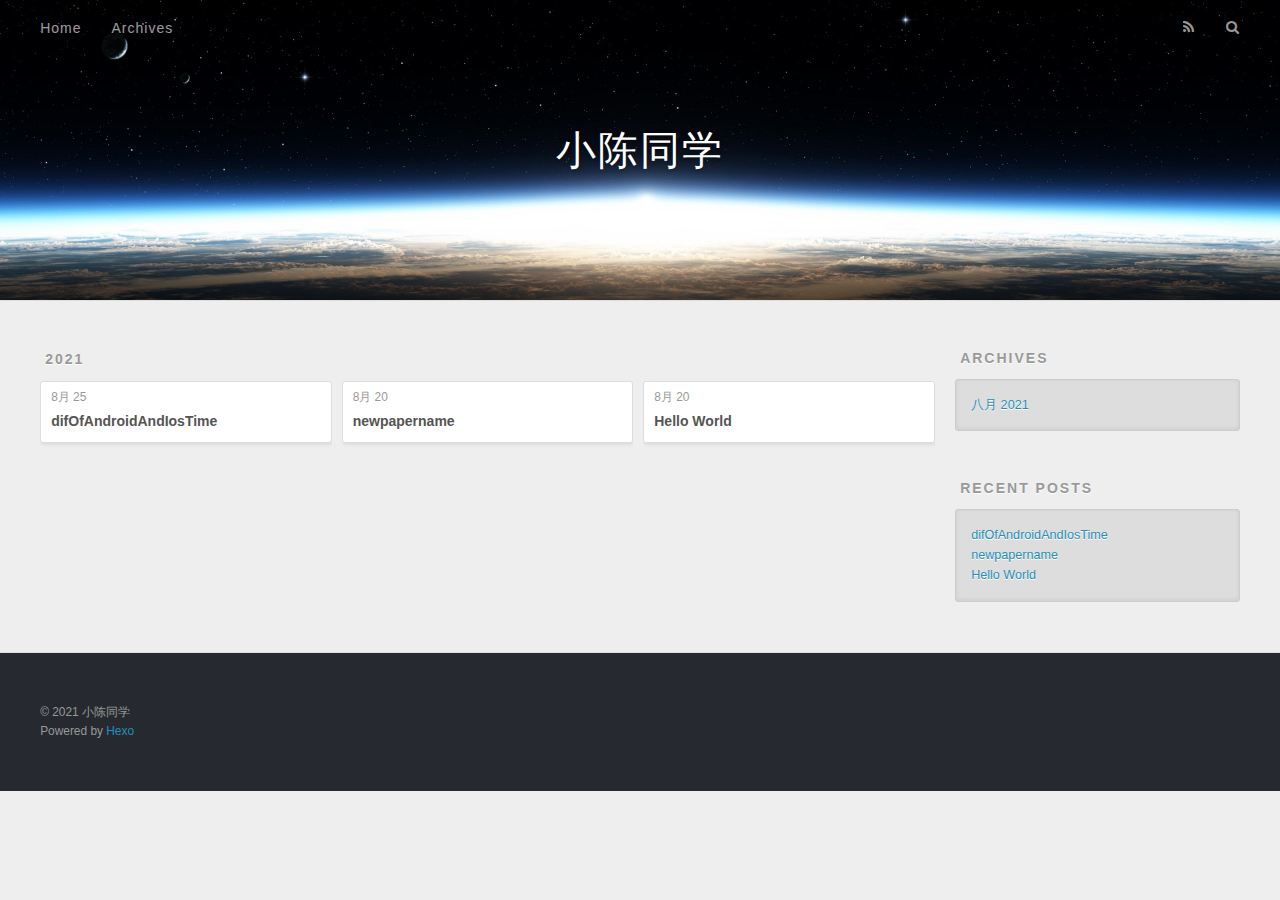
==== archives/index.html @ f0b89abf "Site updated: 2021-08-25 15:52:44" ====
<!DOCTYPE html>
<html>
<head>
  <meta charset="utf-8">
  

  
  <title>Archives | 小陈同学</title>
  <meta name="viewport" content="width=device-width, initial-scale=1, maximum-scale=1">
  <meta property="og:type" content="website">
<meta property="og:title" content="小陈同学">
<meta property="og:url" content="https://hexo.chenxt.top/archives/index.html">
<meta property="og:site_name" content="小陈同学">
<meta property="og:locale" content="zh_CN">
<meta property="article:author" content="小陈同学">
<meta name="twitter:card" content="summary">
  
    <link rel="alternate" href="/atom.xml" title="小陈同学" type="application/atom+xml">
  
  
    <link rel="icon" href="/favicon.png">
  
  
    <link href="//fonts.googleapis.com/css?family=Source+Code+Pro" rel="stylesheet" type="text/css">
  
  
<link rel="stylesheet" href="/css/style.css">

<meta name="generator" content="Hexo 5.4.0"></head>

<body>
  <div id="container">
    <div id="wrap">
      <header id="header">
  <div id="banner"></div>
  <div id="header-outer" class="outer">
    <div id="header-title" class="inner">
      <h1 id="logo-wrap">
        <a href="/" id="logo">小陈同学</a>
      </h1>
      
    </div>
    <div id="header-inner" class="inner">
      <nav id="main-nav">
        <a id="main-nav-toggle" class="nav-icon"></a>
        
          <a class="main-nav-link" href="/">Home</a>
        
          <a class="main-nav-link" href="/archives">Archives</a>
        
      </nav>
      <nav id="sub-nav">
        
          <a id="nav-rss-link" class="nav-icon" href="/atom.xml" title="RSS Feed"></a>
        
        <a id="nav-search-btn" class="nav-icon" title="Search"></a>
      </nav>
      <div id="search-form-wrap">
        <form action="//google.com/search" method="get" accept-charset="UTF-8" class="search-form"><input type="search" name="q" class="search-form-input" placeholder="Search"><button type="submit" class="search-form-submit">&#xF002;</button><input type="hidden" name="sitesearch" value="https://hexo.chenxt.top"></form>
      </div>
    </div>
  </div>
</header>
      <div class="outer">
        <section id="main">
  
  
    
    
      
      
      <section class="archives-wrap">
        <div class="archive-year-wrap">
          <a href="/archives/2021" class="archive-year">2021</a>
        </div>
        <div class="archives">
    
    <article class="archive-article archive-type-post">
  <div class="archive-article-inner">
    <header class="archive-article-header">
      <a href="/2021/08/25/difOfAndroidAndIosTime/" class="archive-article-date">
  <time datetime="2021-08-25T02:50:18.000Z" itemprop="datePublished">8月 25</time>
</a>
      
  
    <h1 itemprop="name">
      <a class="archive-article-title" href="/2021/08/25/difOfAndroidAndIosTime/">difOfAndroidAndIosTime</a>
    </h1>
  

    </header>
  </div>
</article>
  
    
    
    <article class="archive-article archive-type-post">
  <div class="archive-article-inner">
    <header class="archive-article-header">
      <a href="/2021/08/20/newpapername/" class="archive-article-date">
  <time datetime="2021-08-20T08:09:00.000Z" itemprop="datePublished">8月 20</time>
</a>
      
  
    <h1 itemprop="name">
      <a class="archive-article-title" href="/2021/08/20/newpapername/">newpapername</a>
    </h1>
  

    </header>
  </div>
</article>
  
    
    
    <article class="archive-article archive-type-post">
  <div class="archive-article-inner">
    <header class="archive-article-header">
      <a href="/2021/08/20/hello-world/" class="archive-article-date">
  <time datetime="2021-08-20T07:11:53.654Z" itemprop="datePublished">8月 20</time>
</a>
      
  
    <h1 itemprop="name">
      <a class="archive-article-title" href="/2021/08/20/hello-world/">Hello World</a>
    </h1>
  

    </header>
  </div>
</article>
  
  
    </div></section>
  


</section>
        
          <aside id="sidebar">
  
    

  
    

  
    
  
    
  <div class="widget-wrap">
    <h3 class="widget-title">Archives</h3>
    <div class="widget">
      <ul class="archive-list"><li class="archive-list-item"><a class="archive-list-link" href="/archives/2021/08/">八月 2021</a></li></ul>
    </div>
  </div>


  
    
  <div class="widget-wrap">
    <h3 class="widget-title">Recent Posts</h3>
    <div class="widget">
      <ul>
        
          <li>
            <a href="/2021/08/25/difOfAndroidAndIosTime/">difOfAndroidAndIosTime</a>
          </li>
        
          <li>
            <a href="/2021/08/20/newpapername/">newpapername</a>
          </li>
        
          <li>
            <a href="/2021/08/20/hello-world/">Hello World</a>
          </li>
        
      </ul>
    </div>
  </div>

  
</aside>
        
      </div>
      <footer id="footer">
  
  <div class="outer">
    <div id="footer-info" class="inner">
      &copy; 2021 小陈同学<br>
      Powered by <a href="http://hexo.io/" target="_blank">Hexo</a>
    </div>
  </div>
</footer>
    </div>
    <nav id="mobile-nav">
  
    <a href="/" class="mobile-nav-link">Home</a>
  
    <a href="/archives" class="mobile-nav-link">Archives</a>
  
</nav>
    

<script src="//ajax.googleapis.com/ajax/libs/jquery/2.0.3/jquery.min.js"></script>


  
<link rel="stylesheet" href="/fancybox/jquery.fancybox.css">

  
<script src="/fancybox/jquery.fancybox.pack.js"></script>




<script src="/js/script.js"></script>




  </div>
</body>
</html>
---- css/style.css ----
body {
  width: 100%;
}
body:before,
body:after {
  content: "";
  display: table;
}
body:after {
  clear: both;
}
html,
body,
div,
span,
applet,
object,
iframe,
h1,
h2,
h3,
h4,
h5,
h6,
p,
blockquote,
pre,
a,
abbr,
acronym,
address,
big,
cite,
code,
del,
dfn,
em,
img,
ins,
kbd,
q,
s,
samp,
small,
strike,
strong,
sub,
sup,
tt,
var,
dl,
dt,
dd,
ol,
ul,
li,
fieldset,
form,
label,
legend,
table,
caption,
tbody,
tfoot,
thead,
tr,
th,
td {
  margin: 0;
  padding: 0;
  border: 0;
  outline: 0;
  font-weight: inherit;
  font-style: inherit;
  font-family: inherit;
  font-size: 100%;
  vertical-align: baseline;
}
body {
  line-height: 1;
  color: #000;
  background: #fff;
}
ol,
ul {
  list-style: none;
}
table {
  border-collapse: separate;
  border-spacing: 0;
  vertical-align: middle;
}
caption,
th,
td {
  text-align: left;
  font-weight: normal;
  vertical-align: middle;
}
a img {
  border: none;
}
input,
button {
  margin: 0;
  padding: 0;
}
input::-moz-focus-inner,
button::-moz-focus-inner {
  border: 0;
  padding: 0;
}
@font-face {
  font-family: FontAwesome;
  font-style: normal;
  font-weight: normal;
  src: url("fonts/fontawesome-webfont.eot?v=#4.0.3");
  src: url("fonts/fontawesome-webfont.eot?#iefix&v=#4.0.3") format("embedded-opentype"), url("fonts/fontawesome-webfont.woff?v=#4.0.3") format("woff"), url("fonts/fontawesome-webfont.ttf?v=#4.0.3") format("truetype"), url("fonts/fontawesome-webfont.svg#fontawesomeregular?v=#4.0.3") format("svg");
}
html,
body,
#container {
  height: 100%;
}
body {
  background: #eee;
  font: 14px -apple-system, BlinkMacSystemFont, "Segoe UI", "Roboto", "Oxygen", "Ubuntu", "Cantarell", "Fira Sans", "Droid Sans", "Helvetica Neue", sans-serif;
  -webkit-text-size-adjust: 100%;
}
.outer {
  max-width: 1220px;
  margin: 0 auto;
  padding: 0 20px;
}
.outer:before,
.outer:after {
  content: "";
  display: table;
}
.outer:after {
  clear: both;
}
.inner {
  display: inline;
  float: left;
  width: 98.33333333333333%;
  margin: 0 0.833333333333333%;
}
.left,
.alignleft {
  float: left;
}
.right,
.alignright {
  float: right;
}
.clear {
  clear: both;
}
#container {
  position: relative;
}
.mobile-nav-on {
  overflow: hidden;
}
#wrap {
  height: 100%;
  width: 100%;
  position: absolute;
  top: 0;
  left: 0;
  -webkit-transition: 0.2s ease-out;
  -moz-transition: 0.2s ease-out;
  -ms-transition: 0.2s ease-out;
  transition: 0.2s ease-out;
  z-index: 1;
  background: #eee;
}
.mobile-nav-on #wrap {
  left: 280px;
}
@media screen and (min-width: 768px) {
  #main {
    display: inline;
    float: left;
    width: 73.33333333333333%;
    margin: 0 0.833333333333333%;
  }
}
.article-date,
.article-category-link,
.archive-year,
.widget-title {
  text-decoration: none;
  text-transform: uppercase;
  letter-spacing: 2px;
  color: #999;
  margin-bottom: 1em;
  margin-left: 5px;
  line-height: 1em;
  text-shadow: 0 1px #fff;
  font-weight: bold;
}
.article-inner,
.archive-article-inner {
  background: #fff;
  -webkit-box-shadow: 1px 2px 3px #ddd;
  box-shadow: 1px 2px 3px #ddd;
  border: 1px solid #ddd;
  border-radius: 3px;
}
.article-entry h1,
.widget h1 {
  font-size: 2em;
}
.article-entry h2,
.widget h2 {
  font-size: 1.5em;
}
.article-entry h3,
.widget h3 {
  font-size: 1.3em;
}
.article-entry h4,
.widget h4 {
  font-size: 1.2em;
}
.article-entry h5,
.widget h5 {
  font-size: 1em;
}
.article-entry h6,
.widget h6 {
  font-size: 1em;
  color: #999;
}
.article-entry hr,
.widget hr {
  border: 1px dashed #ddd;
}
.article-entry strong,
.widget strong {
  font-weight: bold;
}
.article-entry em,
.widget em,
.article-entry cite,
.widget cite {
  font-style: italic;
}
.article-entry sup,
.widget sup,
.article-entry sub,
.widget sub {
  font-size: 0.75em;
  line-height: 0;
  position: relative;
  vertical-align: baseline;
}
.article-entry sup,
.widget sup {
  top: -0.5em;
}
.article-entry sub,
.widget sub {
  bottom: -0.2em;
}
.article-entry small,
.widget small {
  font-size: 0.85em;
}
.article-entry acronym,
.widget acronym,
.article-entry abbr,
.widget abbr {
  border-bottom: 1px dotted;
}
.article-entry ul,
.widget ul,
.article-entry ol,
.widget ol,
.article-entry dl,
.widget dl {
  margin: 0 20px;
  line-height: 1.6em;
}
.article-entry ul ul,
.widget ul ul,
.article-entry ol ul,
.widget ol ul,
.article-entry ul ol,
.widget ul ol,
.article-entry ol ol,
.widget ol ol {
  margin-top: 0;
  margin-bottom: 0;
}
.article-entry ul,
.widget ul {
  list-style: disc;
}
.article-entry ol,
.widget ol {
  list-style: decimal;
}
.article-entry dt,
.widget dt {
  font-weight: bold;
}
#header {
  height: 300px;
  position: relative;
  border-bottom: 1px solid #ddd;
}
#header:before,
#header:after {
  content: "";
  position: absolute;
  left: 0;
  right: 0;
  height: 40px;
}
#header:before {
  top: 0;
  background: -webkit-linear-gradient(rgba(0,0,0,0.2), transparent);
  background: -moz-linear-gradient(rgba(0,0,0,0.2), transparent);
  background: -ms-linear-gradient(rgba(0,0,0,0.2), transparent);
  background: linear-gradient(rgba(0,0,0,0.2), transparent);
}
#header:after {
  bottom: 0;
  background: -webkit-linear-gradient(transparent, rgba(0,0,0,0.2));
  background: -moz-linear-gradient(transparent, rgba(0,0,0,0.2));
  background: -ms-linear-gradient(transparent, rgba(0,0,0,0.2));
  background: linear-gradient(transparent, rgba(0,0,0,0.2));
}
#header-outer {
  height: 100%;
  position: relative;
}
#header-inner {
  position: relative;
  overflow: hidden;
}
#banner {
  position: absolute;
  top: 0;
  left: 0;
  width: 100%;
  height: 100%;
  background: url("images/banner.jpg") center #000;
  -webkit-background-size: cover;
  -moz-background-size: cover;
  background-size: cover;
  z-index: -1;
}
#header-title {
  text-align: center;
  height: 40px;
  position: absolute;
  top: 50%;
  left: 0;
  margin-top: -20px;
}
#logo,
#subtitle {
  text-decoration: none;
  color: #fff;
  font-weight: 300;
  text-shadow: 0 1px 4px rgba(0,0,0,0.3);
}
#logo {
  font-size: 40px;
  line-height: 40px;
  letter-spacing: 2px;
}
#subtitle {
  font-size: 16px;
  line-height: 16px;
  letter-spacing: 1px;
}
#subtitle-wrap {
  margin-top: 16px;
}
#main-nav {
  float: left;
  margin-left: -15px;
}
.nav-icon,
.main-nav-link {
  float: left;
  color: #fff;
  opacity: 0.6;
  text-decoration: none;
  text-shadow: 0 1px rgba(0,0,0,0.2);
  -webkit-transition: opacity 0.2s;
  -moz-transition: opacity 0.2s;
  -ms-transition: opacity 0.2s;
  transition: opacity 0.2s;
  display: block;
  padding: 20px 15px;
}
.nav-icon:hover,
.main-nav-link:hover {
  opacity: 1;
}
.nav-icon {
  font-family: FontAwesome;
  text-align: center;
  font-size: 14px;
  width: 14px;
  height: 14px;
  padding: 20px 15px;
  position: relative;
  cursor: pointer;
}
.main-nav-link {
  font-weight: 300;
  letter-spacing: 1px;
}
@media screen and (max-width: 479px) {
  .main-nav-link {
    display: none;
  }
}
#main-nav-toggle {
  display: none;
}
#main-nav-toggle:before {
  content: "\f0c9";
}
@media screen and (max-width: 479px) {
  #main-nav-toggle {
    display: block;
  }
}
#sub-nav {
  float: right;
  margin-right: -15px;
}
#nav-rss-link:before {
  content: "\f09e";
}
#nav-search-btn:before {
  content: "\f002";
}
#search-form-wrap {
  position: absolute;
  top: 15px;
  width: 150px;
  height: 30px;
  right: -150px;
  opacity: 0;
  -webkit-transition: 0.2s ease-out;
  -moz-transition: 0.2s ease-out;
  -ms-transition: 0.2s ease-out;
  transition: 0.2s ease-out;
}
#search-form-wrap.on {
  opacity: 1;
  right: 0;
}
@media screen and (max-width: 479px) {
  #search-form-wrap {
    width: 100%;
    right: -100%;
  }
}
.search-form {
  position: absolute;
  top: 0;
  left: 0;
  right: 0;
  background: #fff;
  padding: 5px 15px;
  border-radius: 15px;
  -webkit-box-shadow: 0 0 10px rgba(0,0,0,0.3);
  box-shadow: 0 0 10px rgba(0,0,0,0.3);
}
.search-form-input {
  border: none;
  background: none;
  color: #555;
  width: 100%;
  font: 13px -apple-system, BlinkMacSystemFont, "Segoe UI", "Roboto", "Oxygen", "Ubuntu", "Cantarell", "Fira Sans", "Droid Sans", "Helvetica Neue", sans-serif;
  outline: none;
}
.search-form-input::-webkit-search-results-decoration,
.search-form-input::-webkit-search-cancel-button {
  -webkit-appearance: none;
}
.search-form-submit {
  position: absolute;
  top: 50%;
  right: 10px;
  margin-top: -7px;
  font: 13px FontAwesome;
  border: none;
  background: none;
  color: #bbb;
  cursor: pointer;
}
.search-form-submit:hover,
.search-form-submit:focus {
  color: #777;
}
.article {
  margin: 50px 0;
}
.article-inner {
  overflow: hidden;
}
.article-meta:before,
.article-meta:after {
  content: "";
  display: table;
}
.article-meta:after {
  clear: both;
}
.article-date {
  float: left;
}
.article-category {
  float: left;
  line-height: 1em;
  color: #ccc;
  text-shadow: 0 1px #fff;
  margin-left: 8px;
}
.article-category:before {
  content: "\2022";
}
.article-category-link {
  margin: 0 12px 1em;
}
.article-header {
  padding: 20px 20px 0;
}
.article-title {
  text-decoration: none;
  font-size: 2em;
  font-weight: bold;
  color: #555;
  line-height: 1.1em;
  -webkit-transition: color 0.2s;
  -moz-transition: color 0.2s;
  -ms-transition: color 0.2s;
  transition: color 0.2s;
}
a.article-title:hover {
  color: #258fb8;
}
.article-entry {
  color: #555;
  padding: 0 20px;
}
.article-entry:before,
.article-entry:after {
  content: "";
  display: table;
}
.article-entry:after {
  clear: both;
}
.article-entry p,
.article-entry table {
  line-height: 1.6em;
  margin: 1.6em 0;
}
.article-entry h1,
.article-entry h2,
.article-entry h3,
.article-entry h4,
.article-entry h5,
.article-entry h6 {
  font-weight: bold;
}
.article-entry h1,
.article-entry h2,
.article-entry h3,
.article-entry h4,
.article-entry h5,
.article-entry h6 {
  line-height: 1.1em;
  margin: 1.1em 0;
}
.article-entry a {
  color: #258fb8;
  text-decoration: none;
}
.article-entry a:hover {
  text-decoration: underline;
}
.article-entry ul,
.article-entry ol,
.article-entry dl {
  margin-top: 1.6em;
  margin-bottom: 1.6em;
}
.article-entry img,
.article-entry video {
  max-width: 100%;
  height: auto;
  display: block;
  margin: auto;
}
.article-entry iframe {
  border: none;
}
.article-entry table {
  width: 100%;
  border-collapse: collapse;
  border-spacing: 0;
}
.article-entry th {
  font-weight: bold;
  border-bottom: 3px solid #ddd;
  padding-bottom: 0.5em;
}
.article-entry td {
  border-bottom: 1px solid #ddd;
  padding: 10px 0;
}
.article-entry blockquote {
  font-family: Georgia, "Times New Roman", serif;
  font-size: 1.4em;
  margin: 1.6em 20px;
  text-align: center;
}
.article-entry blockquote footer {
  font-size: 14px;
  margin: 1.6em 0;
  font-family: -apple-system, BlinkMacSystemFont, "Segoe UI", "Roboto", "Oxygen", "Ubuntu", "Cantarell", "Fira Sans", "Droid Sans", "Helvetica Neue", sans-serif;
}
.article-entry blockquote footer cite:before {
  content: "—";
  padding: 0 0.5em;
}
.article-entry .pullquote {
  text-align: left;
  width: 45%;
  margin: 0;
}
.article-entry .pullquote.left {
  margin-left: 0.5em;
  margin-right: 1em;
}
.article-entry .pullquote.right {
  margin-right: 0.5em;
  margin-left: 1em;
}
.article-entry .caption {
  color: #999;
  display: block;
  font-size: 0.9em;
  margin-top: 0.5em;
  position: relative;
  text-align: center;
}
.article-entry .video-container {
  position: relative;
  padding-top: 56.25%;
  height: 0;
  overflow: hidden;
}
.article-entry .video-container iframe,
.article-entry .video-container object,
.article-entry .video-container embed {
  position: absolute;
  top: 0;
  left: 0;
  width: 100%;
  height: 100%;
  margin-top: 0;
}
.article-more-link a {
  display: inline-block;
  line-height: 1em;
  padding: 6px 15px;
  border-radius: 15px;
  background: #eee;
  color: #999;
  text-shadow: 0 1px #fff;
  text-decoration: none;
}
.article-more-link a:hover {
  background: #258fb8;
  color: #fff;
  text-decoration: none;
  text-shadow: 0 1px #1e7293;
}
.article-footer {
  font-size: 0.85em;
  line-height: 1.6em;
  border-top: 1px solid #ddd;
  padding-top: 1.6em;
  margin: 0 20px 20px;
}
.article-footer:before,
.article-footer:after {
  content: "";
  display: table;
}
.article-footer:after {
  clear: both;
}
.article-footer a {
  color: #999;
  text-decoration: none;
}
.article-footer a:hover {
  color: #555;
}
.article-tag-list-item {
  float: left;
  margin-right: 10px;
}
.article-tag-list-link:before {
  content: "#";
}
.article-comment-link {
  float: right;
}
.article-comment-link:before {
  content: "\f075";
  font-family: FontAwesome;
  padding-right: 8px;
}
.article-share-link {
  cursor: pointer;
  float: right;
  margin-left: 20px;
}
.article-share-link:before {
  content: "\f064";
  font-family: FontAwesome;
  padding-right: 6px;
}
#article-nav {
  position: relative;
}
#article-nav:before,
#article-nav:after {
  content: "";
  display: table;
}
#article-nav:after {
  clear: both;
}
@media screen and (min-width: 768px) {
  #article-nav {
    margin: 50px 0;
  }
  #article-nav:before {
    width: 8px;
    height: 8px;
    position: absolute;
    top: 50%;
    left: 50%;
    margin-top: -4px;
    margin-left: -4px;
    content: "";
    border-radius: 50%;
    background: #ddd;
    -webkit-box-shadow: 0 1px 2px #fff;
    box-shadow: 0 1px 2px #fff;
  }
}
.article-nav-link-wrap {
  text-decoration: none;
  text-shadow: 0 1px #fff;
  color: #999;
  -webkit-box-sizing: border-box;
  -moz-box-sizing: border-box;
  box-sizing: border-box;
  margin-top: 50px;
  text-align: center;
  display: block;
}
.article-nav-link-wrap:hover {
  color: #555;
}
@media screen and (min-width: 768px) {
  .article-nav-link-wrap {
    width: 50%;
    margin-top: 0;
  }
}
@media screen and (min-width: 768px) {
  #article-nav-newer {
    float: left;
    text-align: right;
    padding-right: 20px;
  }
}
@media screen and (min-width: 768px) {
  #article-nav-older {
    float: right;
    text-align: left;
    padding-left: 20px;
  }
}
.article-nav-caption {
  text-transform: uppercase;
  letter-spacing: 2px;
  color: #ddd;
  line-height: 1em;
  font-weight: bold;
}
#article-nav-newer .article-nav-caption {
  margin-right: -2px;
}
.article-nav-title {
  font-size: 0.85em;
  line-height: 1.6em;
  margin-top: 0.5em;
}
.article-share-box {
  position: absolute;
  display: none;
  background: #fff;
  -webkit-box-shadow: 1px 2px 10px rgba(0,0,0,0.2);
  box-shadow: 1px 2px 10px rgba(0,0,0,0.2);
  border-radius: 3px;
  margin-left: -145px;
  overflow: hidden;
  z-index: 1;
}
.article-share-box.on {
  display: block;
}
.article-share-input {
  width: 100%;
  background: none;
  -webkit-box-sizing: border-box;
  -moz-box-sizing: border-box;
  box-sizing: border-box;
  font: 14px -apple-system, BlinkMacSystemFont, "Segoe UI", "Roboto", "Oxygen", "Ubuntu", "Cantarell", "Fira Sans", "Droid Sans", "Helvetica Neue", sans-serif;
  padding: 0 15px;
  color: #555;
  outline: none;
  border: 1px solid #ddd;
  border-radius: 3px 3px 0 0;
  height: 36px;
  line-height: 36px;
}
.article-share-links {
  background: #eee;
}
.article-share-links:before,
.article-share-links:after {
  content: "";
  display: table;
}
.article-share-links:after {
  clear: both;
}
.article-share-twitter,
.article-share-facebook,
.article-share-pinterest,
.article-share-google {
  width: 50px;
  height: 36px;
  display: block;
  float: left;
  position: relative;
  color: #999;
  text-shadow: 0 1px #fff;
}
.article-share-twitter:before,
.article-share-facebook:before,
.article-share-pinterest:before,
.article-share-google:before {
  font-size: 20px;
  font-family: FontAwesome;
  width: 20px;
  height: 20px;
  position: absolute;
  top: 50%;
  left: 50%;
  margin-top: -10px;
  margin-left: -10px;
  text-align: center;
}
.article-share-twitter:hover,
.article-share-facebook:hover,
.article-share-pinterest:hover,
.article-share-google:hover {
  color: #fff;
}
.article-share-twitter:before {
  content: "\f099";
}
.article-share-twitter:hover {
  background: #00aced;
  text-shadow: 0 1px #008abe;
}
.article-share-facebook:before {
  content: "\f09a";
}
.article-share-facebook:hover {
  background: #3b5998;
  text-shadow: 0 1px #2f477a;
}
.article-share-pinterest:before {
  content: "\f0d2";
}
.article-share-pinterest:hover {
  background: #cb2027;
  text-shadow: 0 1px #a21a1f;
}
.article-share-google:before {
  content: "\f0d5";
}
.article-share-google:hover {
  background: #dd4b39;
  text-shadow: 0 1px #be3221;
}
.article-gallery {
  background: #000;
  position: relative;
}
.article-gallery-photos {
  position: relative;
  overflow: hidden;
}
.article-gallery-img {
  display: none;
  max-width: 100%;
}
.article-gallery-img:first-child {
  display: block;
}
.article-gallery-img.loaded {
  position: absolute;
  display: block;
}
.article-gallery-img img {
  display: block;
  max-width: 100%;
  margin: 0 auto;
}
#comments {
  background: #fff;
  -webkit-box-shadow: 1px 2px 3px #ddd;
  box-shadow: 1px 2px 3px #ddd;
  padding: 20px;
  border: 1px solid #ddd;
  border-radius: 3px;
  margin: 50px 0;
}
#comments a {
  color: #258fb8;
}
.archives-wrap {
  margin: 50px 0;
}
.archives:before,
.archives:after {
  content: "";
  display: table;
}
.archives:after {
  clear: both;
}
.archive-year-wrap {
  margin-bottom: 1em;
}
.archives {
  -webkit-column-gap: 10px;
  -moz-column-gap: 10px;
  column-gap: 10px;
}
@media screen and (min-width: 480px) and (max-width: 767px) {
  .archives {
    -webkit-column-count: 2;
    -moz-column-count: 2;
    column-count: 2;
  }
}
@media screen and (min-width: 768px) {
  .archives {
    -webkit-column-count: 3;
    -moz-column-count: 3;
    column-count: 3;
  }
}
.archive-article {
  -webkit-column-break-inside: avoid;
  page-break-inside: avoid;
  overflow: hidden;
  break-inside: avoid-column;
}
.archive-article-inner {
  padding: 10px;
  margin-bottom: 15px;
}
.archive-article-title {
  text-decoration: none;
  font-weight: bold;
  color: #555;
  -webkit-transition: color 0.2s;
  -moz-transition: color 0.2s;
  -ms-transition: color 0.2s;
  transition: color 0.2s;
  line-height: 1.6em;
}
.archive-article-title:hover {
  color: #258fb8;
}
.archive-article-footer {
  margin-top: 1em;
}
.archive-article-date {
  color: #999;
  text-decoration: none;
  font-size: 0.85em;
  line-height: 1em;
  margin-bottom: 0.5em;
  display: block;
}
#page-nav {
  margin: 50px auto;
  background: #fff;
  -webkit-box-shadow: 1px 2px 3px #ddd;
  box-shadow: 1px 2px 3px #ddd;
  border: 1px solid #ddd;
  border-radius: 3px;
  text-align: center;
  color: #999;
  overflow: hidden;
}
#page-nav:before,
#page-nav:after {
  content: "";
  display: table;
}
#page-nav:after {
  clear: both;
}
#page-nav a,
#page-nav span {
  padding: 10px 20px;
  line-height: 1;
  height: 2ex;
}
#page-nav a {
  color: #999;
  text-decoration: none;
}
#page-nav a:hover {
  background: #999;
  color: #fff;
}
#page-nav .prev {
  float: left;
}
#page-nav .next {
  float: right;
}
#page-nav .page-number {
  display: inline-block;
}
@media screen and (max-width: 479px) {
  #page-nav .page-number {
    display: none;
  }
}
#page-nav .current {
  color: #555;
  font-weight: bold;
}
#page-nav .space {
  color: #ddd;
}
#footer {
  background: #262a30;
  padding: 50px 0;
  border-top: 1px solid #ddd;
  color: #999;
}
#footer a {
  color: #258fb8;
  text-decoration: none;
}
#footer a:hover {
  text-decoration: underline;
}
#footer-info {
  line-height: 1.6em;
  font-size: 0.85em;
}
.article-entry pre,
.article-entry .highlight {
  background: #2d2d2d;
  margin: 0 -20px;
  padding: 15px 20px;
  border-style: solid;
  border-color: #ddd;
  border-width: 1px 0;
  overflow: auto;
  color: #ccc;
  line-height: 22.400000000000002px;
}
.article-entry .highlight .gutter pre,
.article-entry .gist .gist-file .gist-data .line-numbers {
  color: #666;
  font-size: 0.85em;
}
.article-entry pre,
.article-entry code {
  font-family: "Source Code Pro", Consolas, Monaco, Menlo, Consolas, monospace;
}
.article-entry code {
  background: #eee;
  text-shadow: 0 1px #fff;
  padding: 0 0.3em;
}
.article-entry pre code {
  background: none;
  text-shadow: none;
  padding: 0;
}
.article-entry .highlight pre {
  border: none;
  margin: 0;
  padding: 0;
}
.article-entry .highlight table {
  margin: 0;
  width: auto;
}
.article-entry .highlight td {
  border: none;
  padding: 0;
}
.article-entry .highlight figcaption {
  font-size: 0.85em;
  color: #999;
  line-height: 1em;
  margin-bottom: 1em;
}
.article-entry .highlight figcaption:before,
.article-entry .highlight figcaption:after {
  content: "";
  display: table;
}
.article-entry .highlight figcaption:after {
  clear: both;
}
.article-entry .highlight figcaption a {
  float: right;
}
.article-entry .highlight .gutter pre {
  text-align: right;
  padding-right: 20px;
}
.article-entry .highlight .line {
  height: 22.400000000000002px;
}
.article-entry .highlight .line.marked {
  background: #515151;
}
.article-entry .gist {
  margin: 0 -20px;
  border-style: solid;
  border-color: #ddd;
  border-width: 1px 0;
  background: #2d2d2d;
  padding: 15px 20px 15px 0;
}
.article-entry .gist .gist-file {
  border: none;
  font-family: "Source Code Pro", Consolas, Monaco, Menlo, Consolas, monospace;
  margin: 0;
}
.article-entry .gist .gist-file .gist-data {
  background: none;
  border: none;
}
.article-entry .gist .gist-file .gist-data .line-numbers {
  background: none;
  border: none;
  padding: 0 20px 0 0;
}
.article-entry .gist .gist-file .gist-data .line-data {
  padding: 0 !important;
}
.article-entry .gist .gist-file .highlight {
  margin: 0;
  padding: 0;
  border: none;
}
.article-entry .gist .gist-file .gist-meta {
  background: #2d2d2d;
  color: #999;
  font: 0.85em -apple-system, BlinkMacSystemFont, "Segoe UI", "Roboto", "Oxygen", "Ubuntu", "Cantarell", "Fira Sans", "Droid Sans", "Helvetica Neue", sans-serif;
  text-shadow: 0 0;
  padding: 0;
  margin-top: 1em;
  margin-left: 20px;
}
.article-entry .gist .gist-file .gist-meta a {
  color: #258fb8;
  font-weight: normal;
}
.article-entry .gist .gist-file .gist-meta a:hover {
  text-decoration: underline;
}
pre .comment,
pre .title {
  color: #999;
}
pre .variable,
pre .attribute,
pre .tag,
pre .regexp,
pre .ruby .constant,
pre .xml .tag .title,
pre .xml .pi,
pre .xml .doctype,
pre .html .doctype,
pre .css .id,
pre .css .class,
pre .css .pseudo {
  color: #f2777a;
}
pre .number,
pre .preprocessor,
pre .built_in,
pre .literal,
pre .params,
pre .constant {
  color: #f99157;
}
pre .class,
pre .ruby .class .title,
pre .css .rules .attribute {
  color: #9c9;
}
pre .string,
pre .value,
pre .inheritance,
pre .header,
pre .ruby .symbol,
pre .xml .cdata {
  color: #9c9;
}
pre .css .hexcolor {
  color: #6cc;
}
pre .function,
pre .python .decorator,
pre .python .title,
pre .ruby .function .title,
pre .ruby .title .keyword,
pre .perl .sub,
pre .javascript .title,
pre .coffeescript .title {
  color: #69c;
}
pre .keyword,
pre .javascript .function {
  color: #c9c;
}
@media screen and (max-width: 479px) {
  #mobile-nav {
    position: absolute;
    top: 0;
    left: 0;
    width: 280px;
    height: 100%;
    background: #191919;
    border-right: 1px solid #fff;
  }
}
@media screen and (max-width: 479px) {
  .mobile-nav-link {
    display: block;
    color: #999;
    text-decoration: none;
    padding: 15px 20px;
    font-weight: bold;
  }
  .mobile-nav-link:hover {
    color: #fff;
  }
}
@media screen and (min-width: 768px) {
  #sidebar {
    display: inline;
    float: left;
    width: 23.333333333333332%;
    margin: 0 0.833333333333333%;
  }
}
.widget-wrap {
  margin: 50px 0;
}
.widget {
  color: #777;
  text-shadow: 0 1px #fff;
  background: #ddd;
  -webkit-box-shadow: 0 -1px 4px #ccc inset;
  box-shadow: 0 -1px 4px #ccc inset;
  border: 1px solid #ccc;
  padding: 15px;
  border-radius: 3px;
}
.widget a {
  color: #258fb8;
  text-decoration: none;
}
.widget a:hover {
  text-decoration: underline;
}
.widget ul ul,
.widget ol ul,
.widget dl ul,
.widget ul ol,
.widget ol ol,
.widget dl ol,
.widget ul dl,
.widget ol dl,
.widget dl dl {
  margin-left: 15px;
  list-style: disc;
}
.widget {
  line-height: 1.6em;
  word-wrap: break-word;
  font-size: 0.9em;
}
.widget ul,
.widget ol {
  list-style: none;
  margin: 0;
}
.widget ul ul,
.widget ol ul,
.widget ul ol,
.widget ol ol {
  margin: 0 20px;
}
.widget ul ul,
.widget ol ul {
  list-style: disc;
}
.widget ul ol,
.widget ol ol {
  list-style: decimal;
}
.category-list-count,
.tag-list-count,
.archive-list-count {
  padding-left: 5px;
  color: #999;
  font-size: 0.85em;
}
.category-list-count:before,
.tag-list-count:before,
.archive-list-count:before {
  content: "(";
}
.category-list-count:after,
.tag-list-count:after,
.archive-list-count:after {
  content: ")";
}
.tagcloud a {
  margin-right: 5px;
  display: inline-block;
}
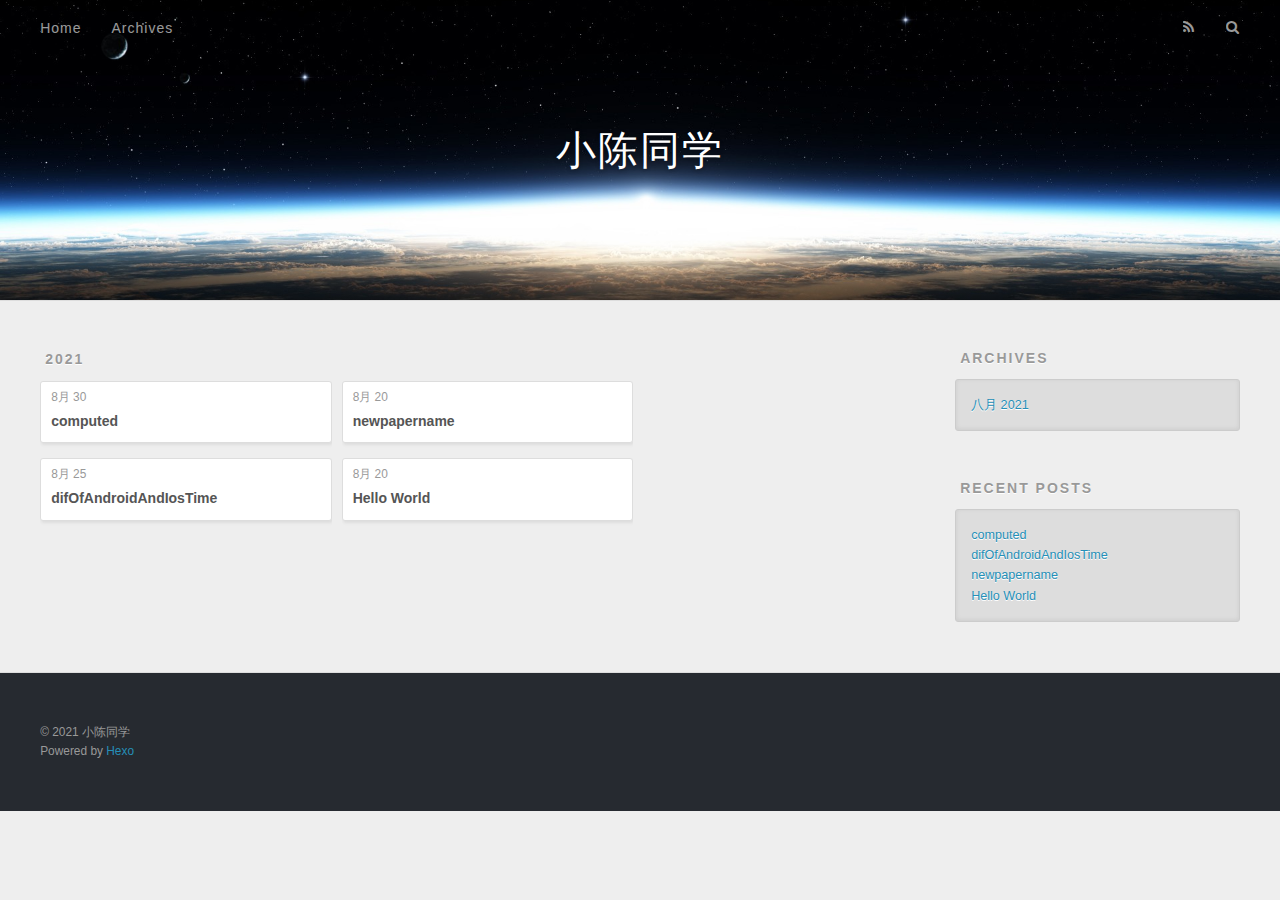
==== commit 4c377af5: "Site updated: 2021-08-30 10:24:57" ====
--- a/archives/index.html
+++ b/archives/index.html
@@ -78,6 +78,25 @@
     <article class="archive-article archive-type-post">
   <div class="archive-article-inner">
     <header class="archive-article-header">
+      <a href="/2021/08/30/computed/" class="archive-article-date">
+  <time datetime="2021-08-30T02:17:34.000Z" itemprop="datePublished">8月 30</time>
+</a>
+      
+  
+    <h1 itemprop="name">
+      <a class="archive-article-title" href="/2021/08/30/computed/">computed</a>
+    </h1>
+  
+
+    </header>
+  </div>
+</article>
+  
+    
+    
+    <article class="archive-article archive-type-post">
+  <div class="archive-article-inner">
+    <header class="archive-article-header">
       <a href="/2021/08/25/difOfAndroidAndIosTime/" class="archive-article-date">
   <time datetime="2021-08-25T02:50:18.000Z" itemprop="datePublished">8月 25</time>
 </a>
@@ -164,6 +183,10 @@
       <ul>
         
           <li>
+            <a href="/2021/08/30/computed/">computed</a>
+          </li>
+        
+          <li>
             <a href="/2021/08/25/difOfAndroidAndIosTime/">difOfAndroidAndIosTime</a>
           </li>
         
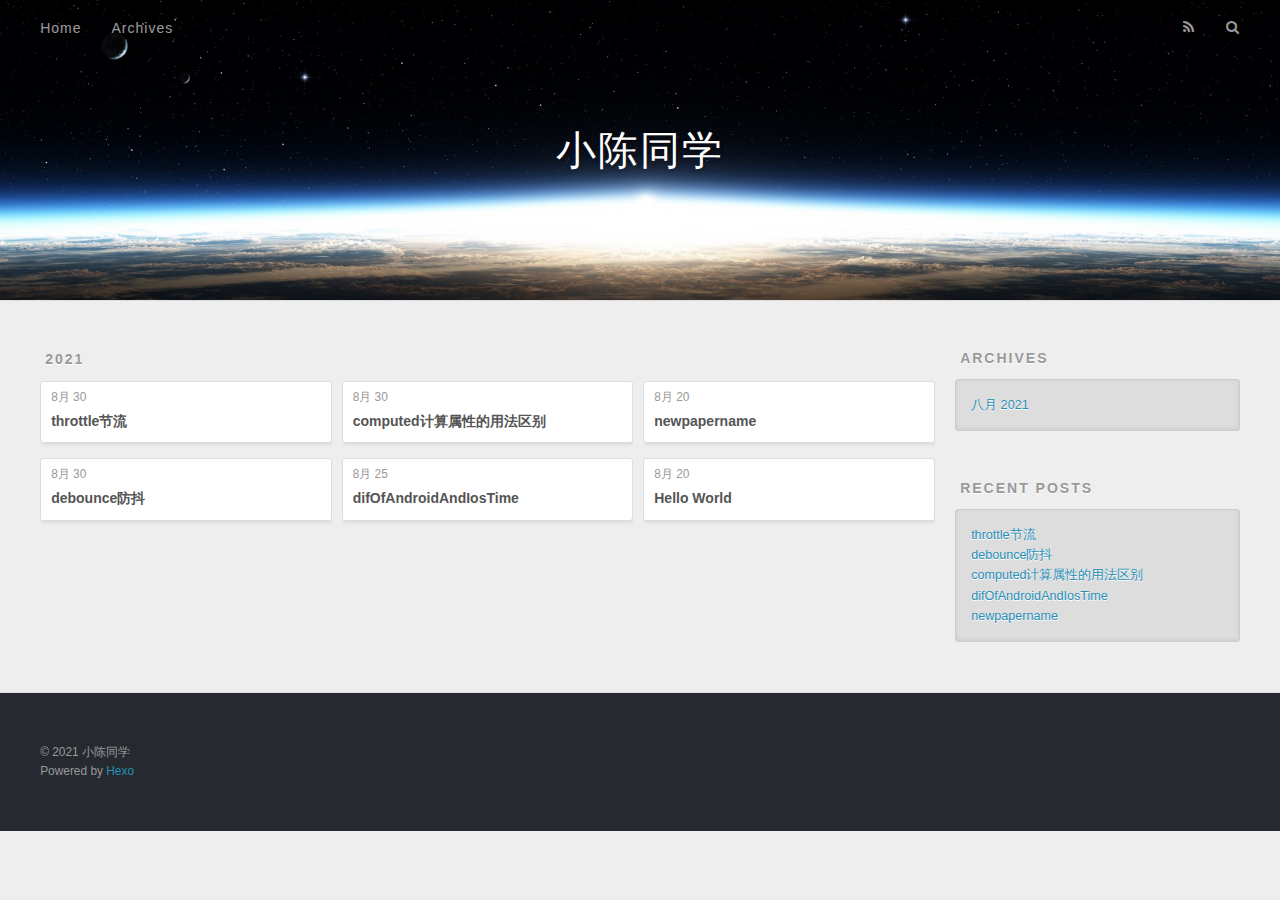
==== commit 760e1583: "Site updated: 2021-08-30 11:07:26" ====
--- a/archives/index.html
+++ b/archives/index.html
@@ -78,13 +78,51 @@
     <article class="archive-article archive-type-post">
   <div class="archive-article-inner">
     <header class="archive-article-header">
+      <a href="/2021/08/30/throttle/" class="archive-article-date">
+  <time datetime="2021-08-30T03:01:14.000Z" itemprop="datePublished">8月 30</time>
+</a>
+      
+  
+    <h1 itemprop="name">
+      <a class="archive-article-title" href="/2021/08/30/throttle/">throttle节流</a>
+    </h1>
+  
+
+    </header>
+  </div>
+</article>
+  
+    
+    
+    <article class="archive-article archive-type-post">
+  <div class="archive-article-inner">
+    <header class="archive-article-header">
+      <a href="/2021/08/30/debounce/" class="archive-article-date">
+  <time datetime="2021-08-30T02:55:53.000Z" itemprop="datePublished">8月 30</time>
+</a>
+      
+  
+    <h1 itemprop="name">
+      <a class="archive-article-title" href="/2021/08/30/debounce/">debounce防抖</a>
+    </h1>
+  
+
+    </header>
+  </div>
+</article>
+  
+    
+    
+    <article class="archive-article archive-type-post">
+  <div class="archive-article-inner">
+    <header class="archive-article-header">
       <a href="/2021/08/30/computed/" class="archive-article-date">
   <time datetime="2021-08-30T02:17:34.000Z" itemprop="datePublished">8月 30</time>
 </a>
       
   
     <h1 itemprop="name">
-      <a class="archive-article-title" href="/2021/08/30/computed/">computed</a>
+      <a class="archive-article-title" href="/2021/08/30/computed/">computed计算属性的用法区别</a>
     </h1>
   
 
@@ -183,7 +221,15 @@
       <ul>
         
           <li>
-            <a href="/2021/08/30/computed/">computed</a>
+            <a href="/2021/08/30/throttle/">throttle节流</a>
+          </li>
+        
+          <li>
+            <a href="/2021/08/30/debounce/">debounce防抖</a>
+          </li>
+        
+          <li>
+            <a href="/2021/08/30/computed/">computed计算属性的用法区别</a>
           </li>
         
           <li>
@@ -192,10 +238,6 @@
         
           <li>
             <a href="/2021/08/20/newpapername/">newpapername</a>
-          </li>
-        
-          <li>
-            <a href="/2021/08/20/hello-world/">Hello World</a>
           </li>
         
       </ul>
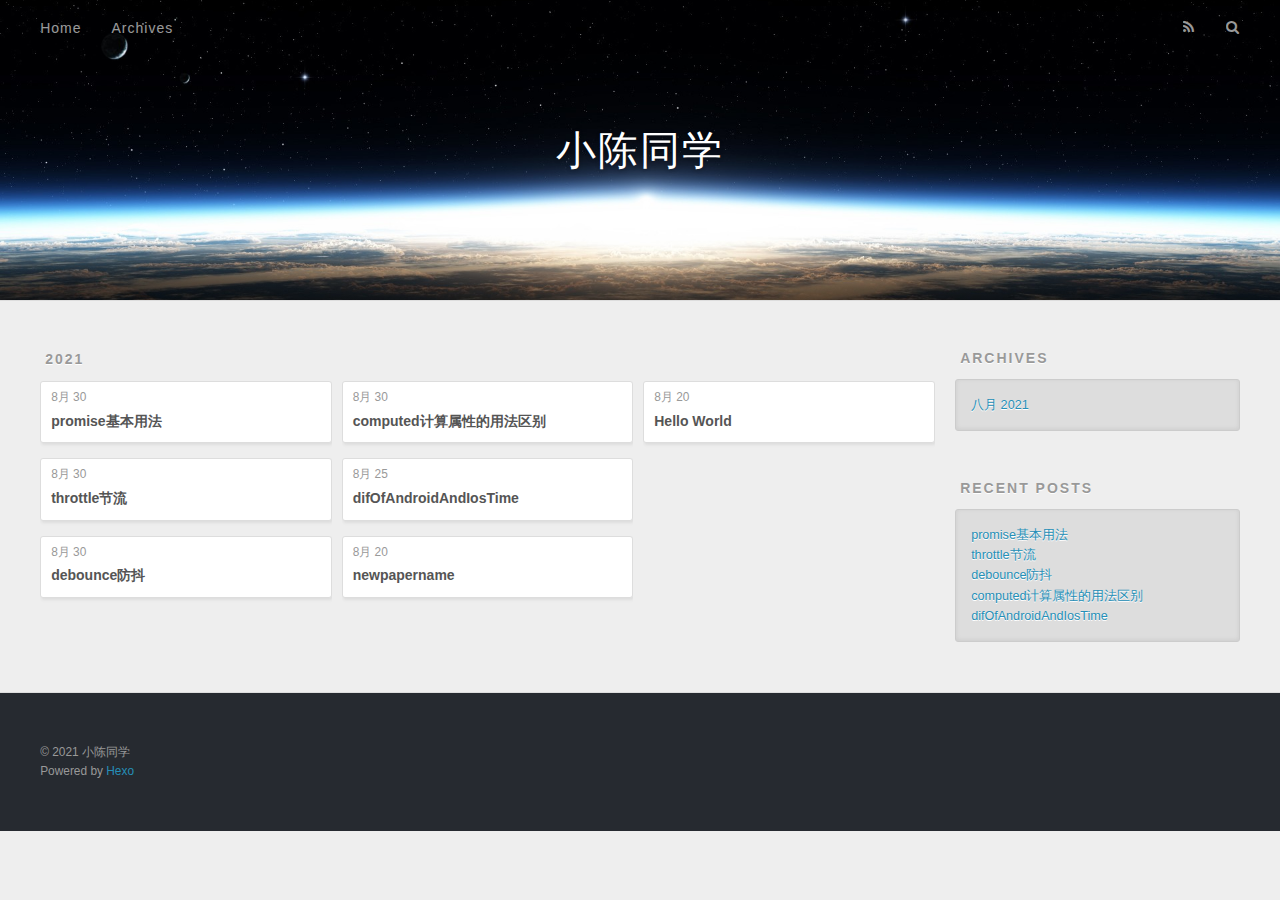
==== commit 326d672a: "Site updated: 2021-08-30 11:22:24" ====
--- a/archives/index.html
+++ b/archives/index.html
@@ -78,6 +78,25 @@
     <article class="archive-article archive-type-post">
   <div class="archive-article-inner">
     <header class="archive-article-header">
+      <a href="/2021/08/30/promise/" class="archive-article-date">
+  <time datetime="2021-08-30T03:15:09.000Z" itemprop="datePublished">8月 30</time>
+</a>
+      
+  
+    <h1 itemprop="name">
+      <a class="archive-article-title" href="/2021/08/30/promise/">promise基本用法</a>
+    </h1>
+  
+
+    </header>
+  </div>
+</article>
+  
+    
+    
+    <article class="archive-article archive-type-post">
+  <div class="archive-article-inner">
+    <header class="archive-article-header">
       <a href="/2021/08/30/throttle/" class="archive-article-date">
   <time datetime="2021-08-30T03:01:14.000Z" itemprop="datePublished">8月 30</time>
 </a>
@@ -221,6 +240,10 @@
       <ul>
         
           <li>
+            <a href="/2021/08/30/promise/">promise基本用法</a>
+          </li>
+        
+          <li>
             <a href="/2021/08/30/throttle/">throttle节流</a>
           </li>
         
@@ -234,10 +257,6 @@
         
           <li>
             <a href="/2021/08/25/difOfAndroidAndIosTime/">difOfAndroidAndIosTime</a>
-          </li>
-        
-          <li>
-            <a href="/2021/08/20/newpapername/">newpapername</a>
           </li>
         
       </ul>
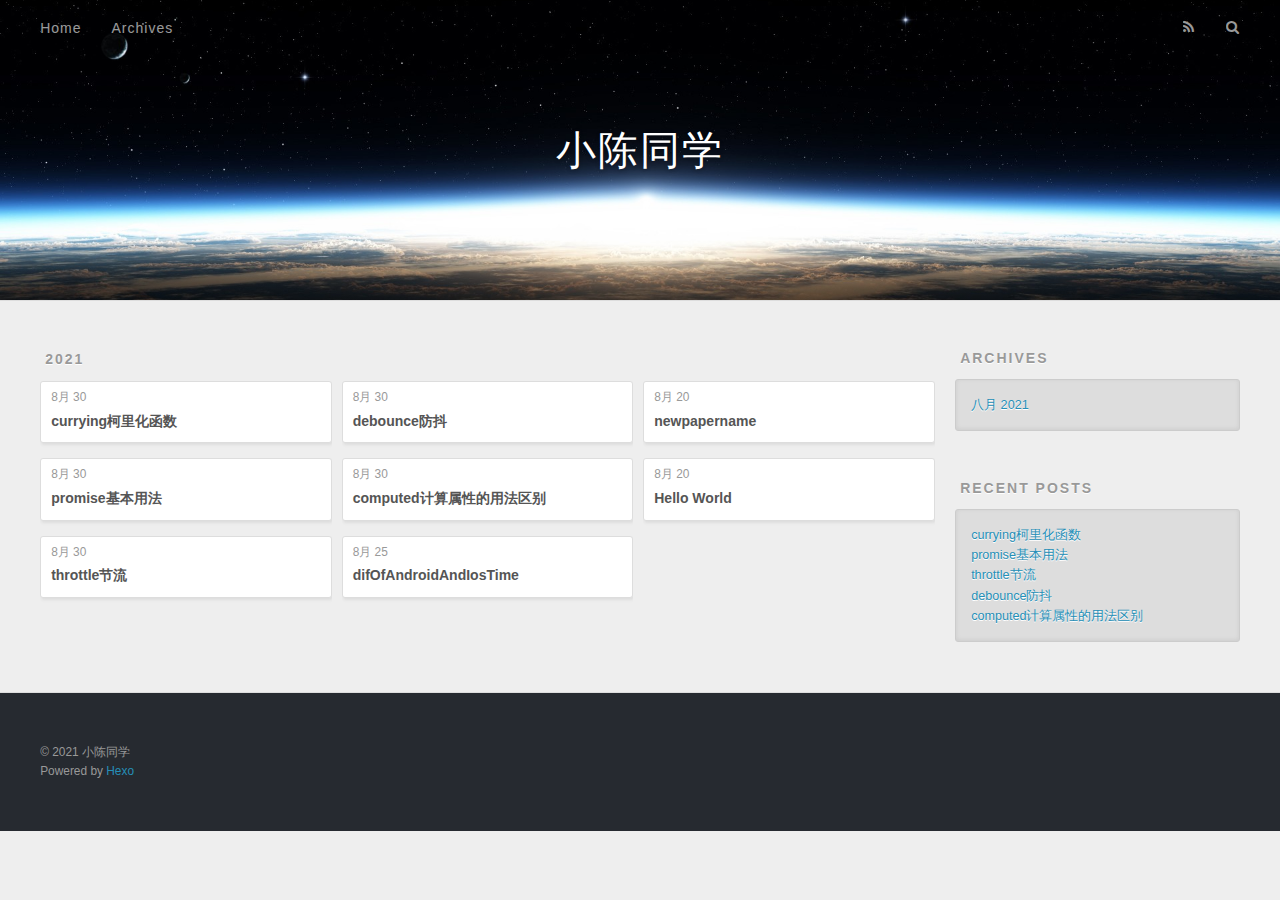
==== commit e9628a2b: "Site updated: 2021-08-30 11:37:59" ====
--- a/archives/index.html
+++ b/archives/index.html
@@ -78,6 +78,25 @@
     <article class="archive-article archive-type-post">
   <div class="archive-article-inner">
     <header class="archive-article-header">
+      <a href="/2021/08/30/currying%E6%9F%AF%E9%87%8C%E5%8C%96%E5%87%BD%E6%95%B0/" class="archive-article-date">
+  <time datetime="2021-08-30T03:24:16.000Z" itemprop="datePublished">8月 30</time>
+</a>
+      
+  
+    <h1 itemprop="name">
+      <a class="archive-article-title" href="/2021/08/30/currying%E6%9F%AF%E9%87%8C%E5%8C%96%E5%87%BD%E6%95%B0/">currying柯里化函数</a>
+    </h1>
+  
+
+    </header>
+  </div>
+</article>
+  
+    
+    
+    <article class="archive-article archive-type-post">
+  <div class="archive-article-inner">
+    <header class="archive-article-header">
       <a href="/2021/08/30/promise/" class="archive-article-date">
   <time datetime="2021-08-30T03:15:09.000Z" itemprop="datePublished">8月 30</time>
 </a>
@@ -240,6 +259,10 @@
       <ul>
         
           <li>
+            <a href="/2021/08/30/currying%E6%9F%AF%E9%87%8C%E5%8C%96%E5%87%BD%E6%95%B0/">currying柯里化函数</a>
+          </li>
+        
+          <li>
             <a href="/2021/08/30/promise/">promise基本用法</a>
           </li>
         
@@ -253,10 +276,6 @@
         
           <li>
             <a href="/2021/08/30/computed/">computed计算属性的用法区别</a>
-          </li>
-        
-          <li>
-            <a href="/2021/08/25/difOfAndroidAndIosTime/">difOfAndroidAndIosTime</a>
           </li>
         
       </ul>
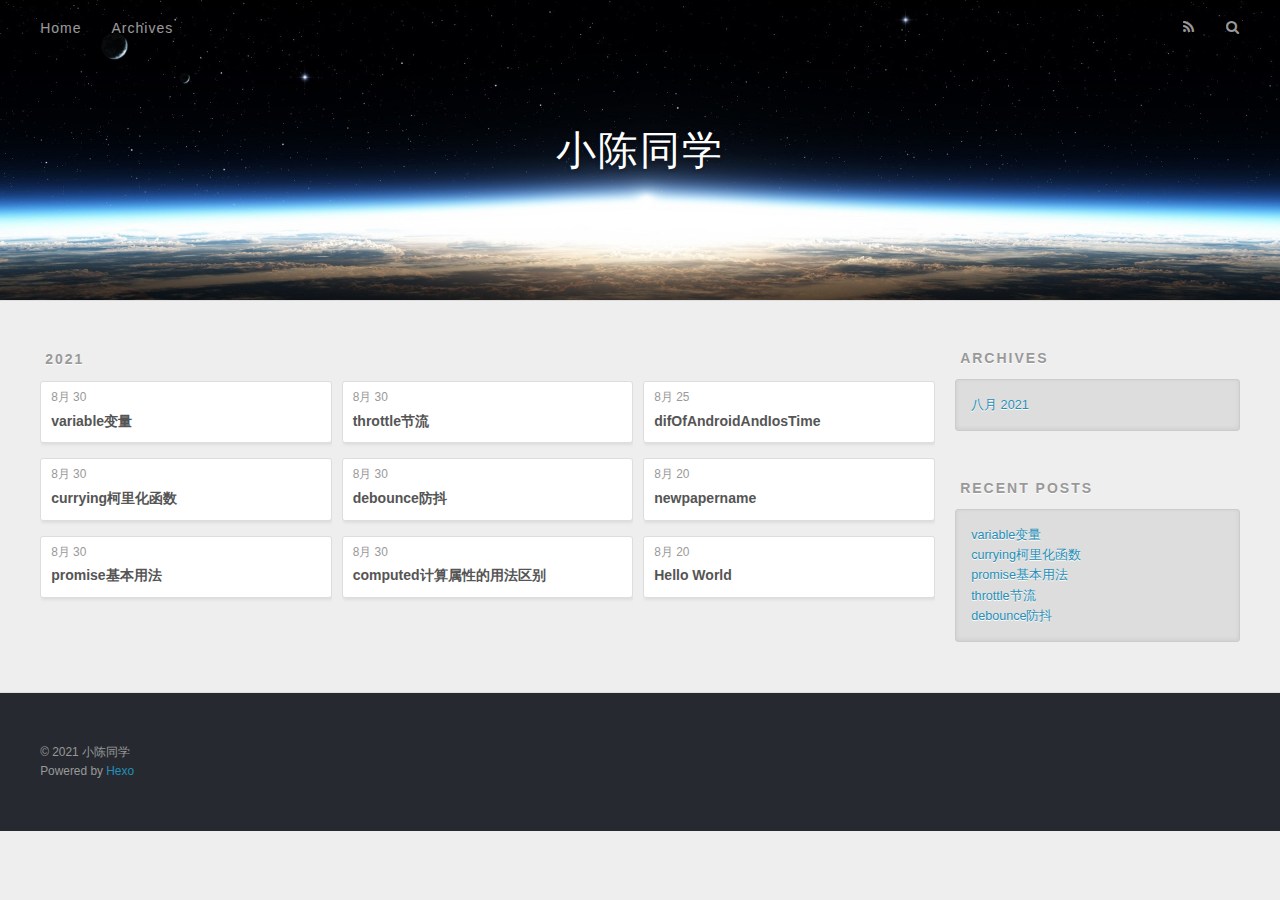
==== commit e3f17e02: "Site updated: 2021-08-30 13:16:29" ====
--- a/archives/index.html
+++ b/archives/index.html
@@ -78,6 +78,25 @@
     <article class="archive-article archive-type-post">
   <div class="archive-article-inner">
     <header class="archive-article-header">
+      <a href="/2021/08/30/variable%E5%8F%98%E9%87%8F/" class="archive-article-date">
+  <time datetime="2021-08-30T03:40:18.000Z" itemprop="datePublished">8月 30</time>
+</a>
+      
+  
+    <h1 itemprop="name">
+      <a class="archive-article-title" href="/2021/08/30/variable%E5%8F%98%E9%87%8F/">variable变量</a>
+    </h1>
+  
+
+    </header>
+  </div>
+</article>
+  
+    
+    
+    <article class="archive-article archive-type-post">
+  <div class="archive-article-inner">
+    <header class="archive-article-header">
       <a href="/2021/08/30/currying%E6%9F%AF%E9%87%8C%E5%8C%96%E5%87%BD%E6%95%B0/" class="archive-article-date">
   <time datetime="2021-08-30T03:24:16.000Z" itemprop="datePublished">8月 30</time>
 </a>
@@ -259,6 +278,10 @@
       <ul>
         
           <li>
+            <a href="/2021/08/30/variable%E5%8F%98%E9%87%8F/">variable变量</a>
+          </li>
+        
+          <li>
             <a href="/2021/08/30/currying%E6%9F%AF%E9%87%8C%E5%8C%96%E5%87%BD%E6%95%B0/">currying柯里化函数</a>
           </li>
         
@@ -272,10 +295,6 @@
         
           <li>
             <a href="/2021/08/30/debounce/">debounce防抖</a>
-          </li>
-        
-          <li>
-            <a href="/2021/08/30/computed/">computed计算属性的用法区别</a>
           </li>
         
       </ul>
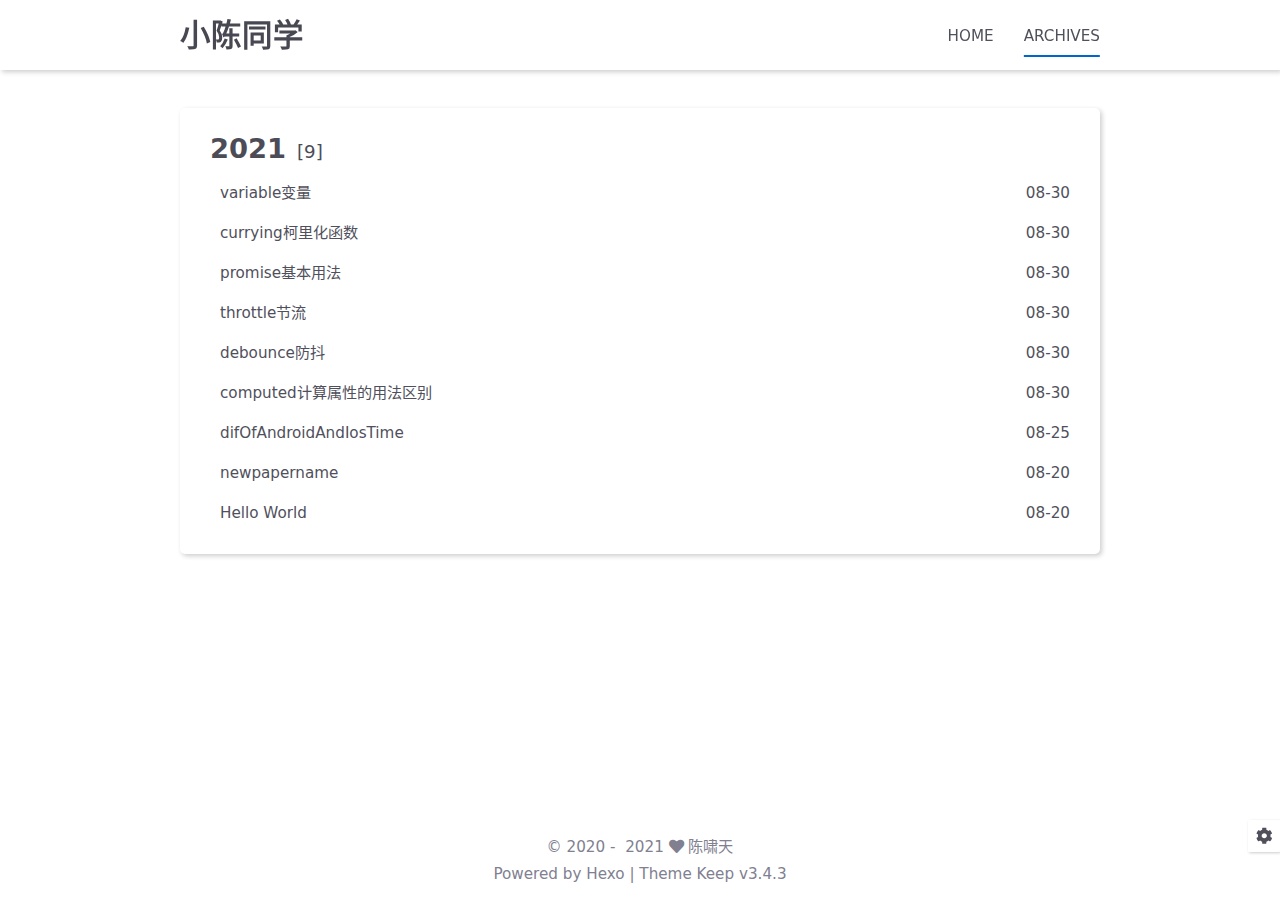
==== commit acce03a8: "Site updated: 2021-08-30 13:41:27" ====
--- a/archives/index.html
+++ b/archives/index.html
@@ -1,346 +1,309 @@
 <!DOCTYPE html>
-<html>
+<html lang="zh-cn">
 <head>
-  <meta charset="utf-8">
-  
-
-  
-  <title>Archives | 小陈同学</title>
-  <meta name="viewport" content="width=device-width, initial-scale=1, maximum-scale=1">
-  <meta property="og:type" content="website">
-<meta property="og:title" content="小陈同学">
-<meta property="og:url" content="https://hexo.chenxt.top/archives/index.html">
-<meta property="og:site_name" content="小陈同学">
-<meta property="og:locale" content="zh_CN">
-<meta property="article:author" content="小陈同学">
-<meta name="twitter:card" content="summary">
-  
-    <link rel="alternate" href="/atom.xml" title="小陈同学" type="application/atom+xml">
-  
-  
-    <link rel="icon" href="/favicon.png">
-  
-  
-    <link href="//fonts.googleapis.com/css?family=Source+Code+Pro" rel="stylesheet" type="text/css">
-  
-  
+    <meta charset="utf-8">
+    <meta name="viewport" content="width=device-width, initial-scale=1, maximum-scale=1">
+    <meta name="keywords" content="Hexo Theme Keep">
+    <meta name="description" content="Hexo Theme Keep">
+    <meta name="author" content="陈啸天">
+    
+    <title>
+        
+            Archive |
+        
+        小陈同学
+    </title>
+    
 <link rel="stylesheet" href="/css/style.css">
 
+    <link rel="shortcut icon" href="/images/logo.svg">
+    
+<link rel="stylesheet" href="/css/font-awesome.min.css">
+
+    <script id="hexo-configurations">
+    let KEEP = window.KEEP || {};
+    KEEP.hexo_config = {"hostname":"hexo.chenxt.top","root":"/","language":"zh-cn"};
+    KEEP.theme_config = {"toc":{"enable":false,"number":false,"expand_all":false,"init_open":false},"style":{"primary_color":"#0066CC","avatar":"/images/avatar.svg","favicon":"/images/logo.svg","article_img_align":"left","left_side_width":"260px","content_max_width":"920px","hover":{"shadow":false,"scale":false},"first_screen":{"enable":false,"background_img":"/images/bg.svg","description":"Keep writing and Keep loving."},"scroll":{"progress_bar":{"enable":false},"percent":{"enable":false}}},"local_search":{"enable":false,"preload":false},"code_copy":{"enable":false,"style":"default"},"pjax":{"enable":false},"lazyload":{"enable":false},"version":"3.4.3"};
+    KEEP.language_ago = {"second":"%s seconds ago","minute":"%s minutes ago","hour":"%s hours ago","day":"%s days ago","week":"%s weeks ago","month":"%s months ago","year":"%s years ago"};
+  </script>
 <meta name="generator" content="Hexo 5.4.0"></head>
 
+
 <body>
-  <div id="container">
-    <div id="wrap">
-      <header id="header">
-  <div id="banner"></div>
-  <div id="header-outer" class="outer">
-    <div id="header-title" class="inner">
-      <h1 id="logo-wrap">
-        <a href="/" id="logo">小陈同学</a>
-      </h1>
-      
-    </div>
-    <div id="header-inner" class="inner">
-      <nav id="main-nav">
-        <a id="main-nav-toggle" class="nav-icon"></a>
-        
-          <a class="main-nav-link" href="/">Home</a>
-        
-          <a class="main-nav-link" href="/archives">Archives</a>
-        
-      </nav>
-      <nav id="sub-nav">
-        
-          <a id="nav-rss-link" class="nav-icon" href="/atom.xml" title="RSS Feed"></a>
-        
-        <a id="nav-search-btn" class="nav-icon" title="Search"></a>
-      </nav>
-      <div id="search-form-wrap">
-        <form action="//google.com/search" method="get" accept-charset="UTF-8" class="search-form"><input type="search" name="q" class="search-form-input" placeholder="Search"><button type="submit" class="search-form-submit">&#xF002;</button><input type="hidden" name="sitesearch" value="https://hexo.chenxt.top"></form>
-      </div>
-    </div>
-  </div>
+<div class="progress-bar-container">
+    
+
+    
+</div>
+
+
+<main class="page-container">
+
+    
+
+    <div class="page-main-content">
+
+        <div class="page-main-content-top">
+            <header class="header-wrapper">
+
+    <div class="header-content">
+        <div class="left">
+            
+            <a class="logo-title" href="/">
+                小陈同学
+            </a>
+        </div>
+
+        <div class="right">
+            <div class="pc">
+                <ul class="menu-list">
+                    
+                        <li class="menu-item">
+                            <a class=""
+                               href="/"
+                            >
+                                HOME
+                            </a>
+                        </li>
+                    
+                        <li class="menu-item">
+                            <a class="active"
+                               href="/archives"
+                            >
+                                ARCHIVES
+                            </a>
+                        </li>
+                    
+                    
+                </ul>
+            </div>
+            <div class="mobile">
+                
+                <div class="icon-item menu-bar">
+                    <div class="menu-bar-middle"></div>
+                </div>
+            </div>
+        </div>
+    </div>
+
+    <div class="header-drawer">
+        <ul class="drawer-menu-list">
+            
+                <li class="drawer-menu-item flex-center">
+                    <a class=""
+                       href="/">HOME</a>
+                </li>
+            
+                <li class="drawer-menu-item flex-center">
+                    <a class="active"
+                       href="/archives">ARCHIVES</a>
+                </li>
+            
+        </ul>
+    </div>
+
+    <div class="window-mask"></div>
+
 </header>
-      <div class="outer">
-        <section id="main">
-  
-  
-    
-    
-      
-      
-      <section class="archives-wrap">
-        <div class="archive-year-wrap">
-          <a href="/archives/2021" class="archive-year">2021</a>
-        </div>
-        <div class="archives">
-    
-    <article class="archive-article archive-type-post">
-  <div class="archive-article-inner">
-    <header class="archive-article-header">
-      <a href="/2021/08/30/variable%E5%8F%98%E9%87%8F/" class="archive-article-date">
-  <time datetime="2021-08-30T03:40:18.000Z" itemprop="datePublished">8月 30</time>
-</a>
-      
-  
-    <h1 itemprop="name">
-      <a class="archive-article-title" href="/2021/08/30/variable%E5%8F%98%E9%87%8F/">variable变量</a>
-    </h1>
-  
-
-    </header>
-  </div>
-</article>
-  
-    
-    
-    <article class="archive-article archive-type-post">
-  <div class="archive-article-inner">
-    <header class="archive-article-header">
-      <a href="/2021/08/30/currying%E6%9F%AF%E9%87%8C%E5%8C%96%E5%87%BD%E6%95%B0/" class="archive-article-date">
-  <time datetime="2021-08-30T03:24:16.000Z" itemprop="datePublished">8月 30</time>
-</a>
-      
-  
-    <h1 itemprop="name">
-      <a class="archive-article-title" href="/2021/08/30/currying%E6%9F%AF%E9%87%8C%E5%8C%96%E5%87%BD%E6%95%B0/">currying柯里化函数</a>
-    </h1>
-  
-
-    </header>
-  </div>
-</article>
-  
-    
-    
-    <article class="archive-article archive-type-post">
-  <div class="archive-article-inner">
-    <header class="archive-article-header">
-      <a href="/2021/08/30/promise/" class="archive-article-date">
-  <time datetime="2021-08-30T03:15:09.000Z" itemprop="datePublished">8月 30</time>
-</a>
-      
-  
-    <h1 itemprop="name">
-      <a class="archive-article-title" href="/2021/08/30/promise/">promise基本用法</a>
-    </h1>
-  
-
-    </header>
-  </div>
-</article>
-  
-    
-    
-    <article class="archive-article archive-type-post">
-  <div class="archive-article-inner">
-    <header class="archive-article-header">
-      <a href="/2021/08/30/throttle/" class="archive-article-date">
-  <time datetime="2021-08-30T03:01:14.000Z" itemprop="datePublished">8月 30</time>
-</a>
-      
-  
-    <h1 itemprop="name">
-      <a class="archive-article-title" href="/2021/08/30/throttle/">throttle节流</a>
-    </h1>
-  
-
-    </header>
-  </div>
-</article>
-  
-    
-    
-    <article class="archive-article archive-type-post">
-  <div class="archive-article-inner">
-    <header class="archive-article-header">
-      <a href="/2021/08/30/debounce/" class="archive-article-date">
-  <time datetime="2021-08-30T02:55:53.000Z" itemprop="datePublished">8月 30</time>
-</a>
-      
-  
-    <h1 itemprop="name">
-      <a class="archive-article-title" href="/2021/08/30/debounce/">debounce防抖</a>
-    </h1>
-  
-
-    </header>
-  </div>
-</article>
-  
-    
-    
-    <article class="archive-article archive-type-post">
-  <div class="archive-article-inner">
-    <header class="archive-article-header">
-      <a href="/2021/08/30/computed/" class="archive-article-date">
-  <time datetime="2021-08-30T02:17:34.000Z" itemprop="datePublished">8月 30</time>
-</a>
-      
-  
-    <h1 itemprop="name">
-      <a class="archive-article-title" href="/2021/08/30/computed/">computed计算属性的用法区别</a>
-    </h1>
-  
-
-    </header>
-  </div>
-</article>
-  
-    
-    
-    <article class="archive-article archive-type-post">
-  <div class="archive-article-inner">
-    <header class="archive-article-header">
-      <a href="/2021/08/25/difOfAndroidAndIosTime/" class="archive-article-date">
-  <time datetime="2021-08-25T02:50:18.000Z" itemprop="datePublished">8月 25</time>
-</a>
-      
-  
-    <h1 itemprop="name">
-      <a class="archive-article-title" href="/2021/08/25/difOfAndroidAndIosTime/">difOfAndroidAndIosTime</a>
-    </h1>
-  
-
-    </header>
-  </div>
-</article>
-  
-    
-    
-    <article class="archive-article archive-type-post">
-  <div class="archive-article-inner">
-    <header class="archive-article-header">
-      <a href="/2021/08/20/newpapername/" class="archive-article-date">
-  <time datetime="2021-08-20T08:09:00.000Z" itemprop="datePublished">8月 20</time>
-</a>
-      
-  
-    <h1 itemprop="name">
-      <a class="archive-article-title" href="/2021/08/20/newpapername/">newpapername</a>
-    </h1>
-  
-
-    </header>
-  </div>
-</article>
-  
-    
-    
-    <article class="archive-article archive-type-post">
-  <div class="archive-article-inner">
-    <header class="archive-article-header">
-      <a href="/2021/08/20/hello-world/" class="archive-article-date">
-  <time datetime="2021-08-20T07:11:53.654Z" itemprop="datePublished">8月 20</time>
-</a>
-      
-  
-    <h1 itemprop="name">
-      <a class="archive-article-title" href="/2021/08/20/hello-world/">Hello World</a>
-    </h1>
-  
-
-    </header>
-  </div>
-</article>
-  
-  
-    </div></section>
-  
-
-
-</section>
-        
-          <aside id="sidebar">
-  
-    
-
-  
-    
-
-  
-    
-  
-    
-  <div class="widget-wrap">
-    <h3 class="widget-title">Archives</h3>
-    <div class="widget">
-      <ul class="archive-list"><li class="archive-list-item"><a class="archive-list-link" href="/archives/2021/08/">八月 2021</a></li></ul>
-    </div>
-  </div>
-
-
-  
-    
-  <div class="widget-wrap">
-    <h3 class="widget-title">Recent Posts</h3>
-    <div class="widget">
-      <ul>
-        
-          <li>
-            <a href="/2021/08/30/variable%E5%8F%98%E9%87%8F/">variable变量</a>
-          </li>
-        
-          <li>
-            <a href="/2021/08/30/currying%E6%9F%AF%E9%87%8C%E5%8C%96%E5%87%BD%E6%95%B0/">currying柯里化函数</a>
-          </li>
-        
-          <li>
-            <a href="/2021/08/30/promise/">promise基本用法</a>
-          </li>
-        
-          <li>
-            <a href="/2021/08/30/throttle/">throttle节流</a>
-          </li>
-        
-          <li>
-            <a href="/2021/08/30/debounce/">debounce防抖</a>
-          </li>
-        
-      </ul>
-    </div>
-  </div>
-
-  
-</aside>
-        
-      </div>
-      <footer id="footer">
-  
-  <div class="outer">
-    <div id="footer-info" class="inner">
-      &copy; 2021 小陈同学<br>
-      Powered by <a href="http://hexo.io/" target="_blank">Hexo</a>
-    </div>
-  </div>
+
+
+        </div>
+
+        <div class="page-main-content-middle">
+
+            <div class="main-content">
+
+                
+                    <div class="fade-in-down-animation">
+    <div class="archive-container ">
+        
+<div class="archive-list-container">
+    
+        <section class="archive-item">
+            <div class="archive-item-header">
+                <span class="archive-year">2021</span>
+                <span class="archive-year-post-count">[9]</span>
+            </div>
+            <ul class="article-list">
+                
+                    <li class="article-item">
+                        <a class="article-title"
+                           href="/2021/08/30/variable%E5%8F%98%E9%87%8F/"
+                        >variable变量</a>
+                        <span class="article-date">08-30</span>
+                    </li>
+                
+                    <li class="article-item">
+                        <a class="article-title"
+                           href="/2021/08/30/currying%E6%9F%AF%E9%87%8C%E5%8C%96%E5%87%BD%E6%95%B0/"
+                        >currying柯里化函数</a>
+                        <span class="article-date">08-30</span>
+                    </li>
+                
+                    <li class="article-item">
+                        <a class="article-title"
+                           href="/2021/08/30/promise/"
+                        >promise基本用法</a>
+                        <span class="article-date">08-30</span>
+                    </li>
+                
+                    <li class="article-item">
+                        <a class="article-title"
+                           href="/2021/08/30/throttle/"
+                        >throttle节流</a>
+                        <span class="article-date">08-30</span>
+                    </li>
+                
+                    <li class="article-item">
+                        <a class="article-title"
+                           href="/2021/08/30/debounce/"
+                        >debounce防抖</a>
+                        <span class="article-date">08-30</span>
+                    </li>
+                
+                    <li class="article-item">
+                        <a class="article-title"
+                           href="/2021/08/30/computed/"
+                        >computed计算属性的用法区别</a>
+                        <span class="article-date">08-30</span>
+                    </li>
+                
+                    <li class="article-item">
+                        <a class="article-title"
+                           href="/2021/08/25/difOfAndroidAndIosTime/"
+                        >difOfAndroidAndIosTime</a>
+                        <span class="article-date">08-25</span>
+                    </li>
+                
+                    <li class="article-item">
+                        <a class="article-title"
+                           href="/2021/08/20/newpapername/"
+                        >newpapername</a>
+                        <span class="article-date">08-20</span>
+                    </li>
+                
+                    <li class="article-item">
+                        <a class="article-title"
+                           href="/2021/08/20/hello-world/"
+                        >Hello World</a>
+                        <span class="article-date">08-20</span>
+                    </li>
+                
+            </ul>
+        </section>
+    
+</div>
+
+    </div>
+</div>
+
+                
+            </div>
+
+        </div>
+
+        <div class="page-main-content-bottom">
+            <footer class="footer">
+    <div class="info-container">
+        <div class="copyright-info info-item">
+            &copy;
+            
+              <span>2020</span>&nbsp;-&nbsp;
+            
+            2021&nbsp;<i class="fas fa-heart icon-animate"></i>&nbsp;<a href="/">陈啸天</a>
+        </div>
+        
+        <div class="theme-info info-item">
+            Powered by <a target="_blank" href="https://hexo.io">Hexo</a>&nbsp;|&nbsp;Theme&nbsp;<a class="theme-version" target="_blank" href="https://github.com/XPoet/hexo-theme-keep">Keep v3.4.3</a>
+        </div>
+        
+    </div>
 </footer>
-    </div>
-    <nav id="mobile-nav">
-  
-    <a href="/" class="mobile-nav-link">Home</a>
-  
-    <a href="/archives" class="mobile-nav-link">Archives</a>
-  
-</nav>
-    
-
-<script src="//ajax.googleapis.com/ajax/libs/jquery/2.0.3/jquery.min.js"></script>
-
-
-  
-<link rel="stylesheet" href="/fancybox/jquery.fancybox.css">
-
-  
-<script src="/fancybox/jquery.fancybox.pack.js"></script>
-
-
-
-
-<script src="/js/script.js"></script>
-
-
-
-
-  </div>
+
+        </div>
+    </div>
+
+    
+
+    <div class="right-bottom-side-tools">
+        <div class="side-tools-container">
+    <ul class="side-tools-list">
+        <li class="tools-item tool-font-adjust-plus flex-center">
+            <i class="fas fa-search-plus"></i>
+        </li>
+
+        <li class="tools-item tool-font-adjust-minus flex-center">
+            <i class="fas fa-search-minus"></i>
+        </li>
+
+        <li class="tools-item tool-expand-width flex-center">
+            <i class="fas fa-arrows-alt-h"></i>
+        </li>
+
+        <li class="tools-item tool-dark-light-toggle flex-center">
+            <i class="fas fa-moon"></i>
+        </li>
+
+        <!-- rss -->
+        
+
+        
+            <li class="tools-item tool-scroll-to-top flex-center">
+                <i class="fas fa-arrow-up"></i>
+            </li>
+        
+
+        <li class="tools-item tool-scroll-to-bottom flex-center">
+            <i class="fas fa-arrow-down"></i>
+        </li>
+    </ul>
+
+    <ul class="exposed-tools-list">
+        <li class="tools-item tool-toggle-show flex-center">
+            <i class="fas fa-cog fa-spin"></i>
+        </li>
+        
+    </ul>
+</div>
+
+    </div>
+
+    
+
+    <div class="image-viewer-container">
+    <img src="">
+</div>
+
+
+    
+
+</main>
+
+
+
+
+<script src="/js/utils.js"></script>
+
+<script src="/js/main.js"></script>
+
+<script src="/js/header-shrink.js"></script>
+
+<script src="/js/back2top.js"></script>
+
+<script src="/js/dark-light-toggle.js"></script>
+
+
+
+
+
+
+
+
+<div class="post-scripts">
+    
+</div>
+
+
+
 </body>
-</html>+</html>
--- a/css/style.css
+++ b/css/style.css
@@ -1,1216 +1,837 @@
+:root {
+  --background-color: #fff;
+  --second-background-color: #f7f7f7;
+  --primary-color: #06c;
+  --first-text-color: #484853;
+  --second-text-color: #4c4c57;
+  --third-text-color: #808091;
+  --fourth-text-color: #ededef;
+  --default-text-color: #50505c;
+  --border-color: #b3b3b3;
+  --selection-color: #0075eb;
+  --shadow-color: rgba(0,0,0,0.2);
+  --shadow-hover-color: rgba(0,0,0,0.28);
+  --scrollbar-color: #595967;
+  --scroll-bar-bg-color: #e6e6e6;
+  --link-color: #484853;
+  --copyright-info-color: #c03;
+  --avatar-background-color: #06c;
+  --pjax-progress-bar-color: linear-gradient(45deg, #f10006, #ef5b00, #e59c01, #19ca05, #00cab5, #0264c8, #c303c3);
+}
+@media (prefers-color-scheme: light) {
+  :root {
+    --background-color: #fff;
+    --second-background-color: #f7f7f7;
+    --primary-color: #06c;
+    --first-text-color: #484853;
+    --second-text-color: #4c4c57;
+    --third-text-color: #808091;
+    --fourth-text-color: #ededef;
+    --default-text-color: #50505c;
+    --border-color: #b3b3b3;
+    --selection-color: #0075eb;
+    --shadow-color: rgba(0,0,0,0.2);
+    --shadow-hover-color: rgba(0,0,0,0.28);
+    --scrollbar-color: #595967;
+    --scroll-bar-bg-color: #e6e6e6;
+    --link-color: #484853;
+    --copyright-info-color: #c03;
+    --avatar-background-color: #06c;
+    --pjax-progress-bar-color: linear-gradient(45deg, #f10006, #ef5b00, #e59c01, #19ca05, #00cab5, #0264c8, #c303c3);
+  }
+}
+@media (prefers-color-scheme: dark) {
+  :root {
+    --background-color: #383940;
+    --second-background-color: #32333a;
+    --primary-color: #06c;
+    --first-text-color: #d2d2d7;
+    --second-text-color: #cbcbd1;
+    --third-text-color: #9595a2;
+    --fourth-text-color: #242429;
+    --default-text-color: #bebec6;
+    --border-color: #5c5e6a;
+    --selection-color: #0075eb;
+    --shadow-color: rgba(128,128,128,0.2);
+    --shadow-hover-color: rgba(128,128,128,0.28);
+    --scrollbar-color: #32333a;
+    --scroll-bar-bg-color: #5c5e6a;
+    --link-color: #c5c5cc;
+    --copyright-info-color: #a30029;
+    --avatar-background-color: #005cb8;
+    --pjax-progress-bar-color: linear-gradient(45deg, #ea404a, #ea722f, #e9a71f, #67e559, #18ecec, #1b85f1, #ee1dee);
+  }
+}
+.light-mode {
+  --background-color: #fff;
+  --second-background-color: #f7f7f7;
+  --primary-color: #06c;
+  --first-text-color: #484853;
+  --second-text-color: #4c4c57;
+  --third-text-color: #808091;
+  --fourth-text-color: #ededef;
+  --default-text-color: #50505c;
+  --border-color: #b3b3b3;
+  --selection-color: #0075eb;
+  --shadow-color: rgba(0,0,0,0.2);
+  --shadow-hover-color: rgba(0,0,0,0.28);
+  --scrollbar-color: #595967;
+  --scroll-bar-bg-color: #e6e6e6;
+  --link-color: #484853;
+  --copyright-info-color: #c03;
+  --avatar-background-color: #06c;
+  --pjax-progress-bar-color: linear-gradient(45deg, #f10006, #ef5b00, #e59c01, #19ca05, #00cab5, #0264c8, #c303c3);
+}
+.dark-mode {
+  --background-color: #383940;
+  --second-background-color: #32333a;
+  --primary-color: #06c;
+  --first-text-color: #d2d2d7;
+  --second-text-color: #cbcbd1;
+  --third-text-color: #9595a2;
+  --fourth-text-color: #242429;
+  --default-text-color: #bebec6;
+  --border-color: #5c5e6a;
+  --selection-color: #0075eb;
+  --shadow-color: rgba(128,128,128,0.2);
+  --shadow-hover-color: rgba(128,128,128,0.28);
+  --scrollbar-color: #32333a;
+  --scroll-bar-bg-color: #5c5e6a;
+  --link-color: #c5c5cc;
+  --copyright-info-color: #a30029;
+  --avatar-background-color: #005cb8;
+  --pjax-progress-bar-color: linear-gradient(45deg, #ea404a, #ea722f, #e9a71f, #67e559, #18ecec, #1b85f1, #ee1dee);
+}
+.fade-in-down-animation {
+  animation-fill-mode: both;
+  animation-duration: 1s;
+  animation-name: fade-in-down;
+}
+.title-hover-animation {
+  display: inline-block;
+  position: relative;
+  border-bottom: none;
+  line-height: 1.3;
+  vertical-align: top;
+  color: var(--second-text-color);
+}
+.title-hover-animation::before {
+  content: "";
+  position: absolute;
+  width: 100%;
+  height: 2px;
+  bottom: -4px;
+  left: 0;
+  background-color: var(--second-text-color);
+  visibility: hidden;
+  transform: scaleX(0);
+  transition-property: color, background, box-shadow, border-color, visibility, transform;
+  transition-delay: 0s, 0s, 0s, 0s, 0s, 0s;
+  transition-duration: 0.2s, 0.2s, 0.2s, 0.2s, 0.2s, 0.2s;
+  transition-timing-function: ease, ease, ease, ease, ease-in-out, ease-in-out;
+}
+.title-hover-animation:hover::before {
+  visibility: visible;
+  transform: scaleX(1);
+}
+@-moz-keyframes fade-in-down {
+  0% {
+    opacity: 0;
+    transform: translateY(-50px);
+  }
+  100% {
+    opacity: 1;
+    transform: translateY(0);
+  }
+}
+@-webkit-keyframes fade-in-down {
+  0% {
+    opacity: 0;
+    transform: translateY(-50px);
+  }
+  100% {
+    opacity: 1;
+    transform: translateY(0);
+  }
+}
+@-o-keyframes fade-in-down {
+  0% {
+    opacity: 0;
+    transform: translateY(-50px);
+  }
+  100% {
+    opacity: 1;
+    transform: translateY(0);
+  }
+}
+@keyframes fade-in-down {
+  0% {
+    opacity: 0;
+    transform: translateY(-50px);
+  }
+  100% {
+    opacity: 1;
+    transform: translateY(0);
+  }
+}
+@-moz-keyframes icon-animate {
+  0%, 100% {
+    transform: scale(1);
+  }
+  10%, 30% {
+    transform: scale(0.88);
+  }
+  20%, 40%, 60%, 80% {
+    transform: scale(1.08);
+  }
+  50%, 70% {
+    transform: scale(1.08);
+  }
+}
+@-webkit-keyframes icon-animate {
+  0%, 100% {
+    transform: scale(1);
+  }
+  10%, 30% {
+    transform: scale(0.88);
+  }
+  20%, 40%, 60%, 80% {
+    transform: scale(1.08);
+  }
+  50%, 70% {
+    transform: scale(1.08);
+  }
+}
+@-o-keyframes icon-animate {
+  0%, 100% {
+    transform: scale(1);
+  }
+  10%, 30% {
+    transform: scale(0.88);
+  }
+  20%, 40%, 60%, 80% {
+    transform: scale(1.08);
+  }
+  50%, 70% {
+    transform: scale(1.08);
+  }
+}
+@keyframes icon-animate {
+  0%, 100% {
+    transform: scale(1);
+  }
+  10%, 30% {
+    transform: scale(0.88);
+  }
+  20%, 40%, 60%, 80% {
+    transform: scale(1.08);
+  }
+  50%, 70% {
+    transform: scale(1.08);
+  }
+}
+* {
+  transition-property: color, background, box-shadow, border-color;
+  transition-delay: 0s, 0s, 0s, 0s;
+  transition-duration: 0.2s, 0.2s, 0.2s, 0.2s;
+  transition-timing-function: ease, ease, ease, ease;
+}
+*::-webkit-scrollbar {
+  width: 6px;
+  height: 6px;
+  transition: all 0.2s ease;
+}
+*::-webkit-scrollbar-thumb {
+  background: var(--scrollbar-color);
+  border-radius: 1px;
+}
+*::-webkit-scrollbar-track {
+  background: var(--scroll-bar-bg-color);
+}
+html,
 body {
-  width: 100%;
-}
-body:before,
-body:after {
-  content: "";
-  display: table;
-}
-body:after {
-  clear: both;
-}
-html,
-body,
-div,
-span,
-applet,
-object,
-iframe,
-h1,
-h2,
-h3,
-h4,
-h5,
-h6,
-p,
-blockquote,
-pre,
-a,
-abbr,
-acronym,
-address,
-big,
-cite,
-code,
-del,
-dfn,
-em,
-img,
-ins,
-kbd,
-q,
-s,
-samp,
-small,
-strike,
-strong,
-sub,
-sup,
-tt,
-var,
-dl,
-dt,
-dd,
-ol,
-ul,
-li,
-fieldset,
-form,
-label,
-legend,
-table,
-caption,
-tbody,
-tfoot,
-thead,
-tr,
-th,
-td {
   margin: 0;
   padding: 0;
+  color: var(--default-text-color);
+  background: var(--background-color);
+  font-family: Optima-Regular, Optima, -apple-system, system-ui, Segoe UI, Roboto, Ubuntu, Cantarell, Noto Sans, sans-serif, BlinkMacSystemFont, Helvetica Neue, PingFang SC, Hiragino Sans GB, Microsoft YaHei, Arial;
+  font-weight: 400;
+  font-size: 15.2px;
+  line-height: 22px;
+}
+html::-webkit-scrollbar,
+body::-webkit-scrollbar {
+  width: 8px;
+  height: 8px;
+}
+@media (max-width: 780px) {
+  html,
+  body {
+    font-size: 14.591999999999999px;
+    line-height: 21.119999999999997px;
+  }
+}
+@media (max-width: 500px) {
+  html,
+  body {
+    font-size: 13.68px;
+    line-height: 19.8px;
+  }
+}
+::selection {
+  background: var(--selection-color);
+  color: #fff;
+}
+ul,
+ol,
+li {
+  padding: 0;
+  margin: 0;
+  list-style: none;
+}
+a {
+  text-decoration: none;
+  color: var(--default-text-color);
+}
+a i,
+a span {
+  color: var(--default-text-color);
+}
+a:hover,
+a:active {
+  text-decoration: none !important;
+  color: var(--primary-color);
+}
+a:hover i,
+a:active i,
+a:hover span,
+a:active span {
+  color: var(--primary-color);
+}
+img[lazyload] {
+  padding: 10px;
+  margin: 20px auto !important;
+  cursor: not-allowed;
+  pointer-events: none;
+}
+button {
+  padding: 0;
+  margin: 0;
   border: 0;
-  outline: 0;
-  font-weight: inherit;
-  font-style: inherit;
-  font-family: inherit;
-  font-size: 100%;
-  vertical-align: baseline;
-}
-body {
-  line-height: 1;
-  color: #000;
-  background: #fff;
-}
-ol,
-ul {
-  list-style: none;
-}
-table {
-  border-collapse: separate;
-  border-spacing: 0;
-  vertical-align: middle;
-}
-caption,
-th,
-td {
-  text-align: left;
-  font-weight: normal;
-  vertical-align: middle;
-}
-a img {
-  border: none;
-}
-input,
-button {
-  margin: 0;
-  padding: 0;
-}
-input::-moz-focus-inner,
-button::-moz-focus-inner {
-  border: 0;
-  padding: 0;
-}
-@font-face {
-  font-family: FontAwesome;
-  font-style: normal;
-  font-weight: normal;
-  src: url("fonts/fontawesome-webfont.eot?v=#4.0.3");
-  src: url("fonts/fontawesome-webfont.eot?#iefix&v=#4.0.3") format("embedded-opentype"), url("fonts/fontawesome-webfont.woff?v=#4.0.3") format("woff"), url("fonts/fontawesome-webfont.ttf?v=#4.0.3") format("truetype"), url("fonts/fontawesome-webfont.svg#fontawesomeregular?v=#4.0.3") format("svg");
-}
-html,
-body,
-#container {
-  height: 100%;
-}
-body {
-  background: #eee;
-  font: 14px -apple-system, BlinkMacSystemFont, "Segoe UI", "Roboto", "Oxygen", "Ubuntu", "Cantarell", "Fira Sans", "Droid Sans", "Helvetica Neue", sans-serif;
-  -webkit-text-size-adjust: 100%;
-}
-.outer {
-  max-width: 1220px;
-  margin: 0 auto;
-  padding: 0 20px;
-}
-.outer:before,
-.outer:after {
-  content: "";
-  display: table;
-}
-.outer:after {
-  clear: both;
-}
-.inner {
-  display: inline;
-  float: left;
-  width: 98.33333333333333%;
-  margin: 0 0.833333333333333%;
-}
-.left,
-.alignleft {
-  float: left;
-}
-.right,
-.alignright {
-  float: right;
+  outline: none;
+  cursor: pointer;
+  background: transparent;
+}
+.btn {
+  display: inline-block;
+  position: relative;
+  text-align: center;
+  cursor: pointer;
+  white-space: nowrap;
+  border-radius: 5px;
+  padding: 8px 16px;
+  background: var(--background-color);
+  box-shadow: 2px 2px 5px var(--shadow-color);
+  transition-property: color, background, box-shadow, border-color, transform;
+  transition-delay: 0s, 0s, 0s, 0s, 0s;
+  transition-duration: 0.2s, 0.2s, 0.2s, 0.2s, 0.2s;
+  transition-timing-function: ease, ease, ease, ease, linear;
+}
+.btn:hover {
+  color: var(--background-color);
+  background: var(--primary-color);
+}
+.flex-center {
+  display: flex;
+  justify-content: center;
+  align-items: center;
 }
 .clear {
   clear: both;
 }
-#container {
+.markdown-body {
+  font-size: 1rem;
+}
+.markdown-body blockquote {
+  box-sizing: border-box;
+  border-left: 5px solid var(--default-text-color);
+  margin: 20px 0;
+  color: var(--default-text-color);
+  background: var(--second-background-color);
+}
+.markdown-body blockquote p,
+.markdown-body blockquote ul,
+.markdown-body blockquote ol {
+  padding: 5px 5px 5px 10px;
+}
+.markdown-body p {
+  line-height: 2;
+  color: var(--default-text-color);
+}
+.markdown-body a {
   position: relative;
-}
-.mobile-nav-on {
-  overflow: hidden;
-}
-#wrap {
-  height: 100%;
-  width: 100%;
-  position: absolute;
-  top: 0;
-  left: 0;
-  -webkit-transition: 0.2s ease-out;
-  -moz-transition: 0.2s ease-out;
-  -ms-transition: 0.2s ease-out;
-  transition: 0.2s ease-out;
-  z-index: 1;
-  background: #eee;
-}
-.mobile-nav-on #wrap {
-  left: 280px;
-}
-@media screen and (min-width: 768px) {
-  #main {
-    display: inline;
-    float: left;
-    width: 73.33333333333333%;
-    margin: 0 0.833333333333333%;
-  }
-}
-.article-date,
-.article-category-link,
-.archive-year,
-.widget-title {
+  outline: 0;
   text-decoration: none;
-  text-transform: uppercase;
-  letter-spacing: 2px;
-  color: #999;
-  margin-bottom: 1em;
-  margin-left: 5px;
-  line-height: 1em;
-  text-shadow: 0 1px #fff;
-  font-weight: bold;
-}
-.article-inner,
-.archive-article-inner {
-  background: #fff;
-  -webkit-box-shadow: 1px 2px 3px #ddd;
-  box-shadow: 1px 2px 3px #ddd;
-  border: 1px solid #ddd;
-  border-radius: 3px;
-}
-.article-entry h1,
-.widget h1 {
-  font-size: 2em;
-}
-.article-entry h2,
-.widget h2 {
-  font-size: 1.5em;
-}
-.article-entry h3,
-.widget h3 {
-  font-size: 1.3em;
-}
-.article-entry h4,
-.widget h4 {
-  font-size: 1.2em;
-}
-.article-entry h5,
-.widget h5 {
-  font-size: 1em;
-}
-.article-entry h6,
-.widget h6 {
-  font-size: 1em;
-  color: #999;
-}
-.article-entry hr,
-.widget hr {
-  border: 1px dashed #ddd;
-}
-.article-entry strong,
-.widget strong {
-  font-weight: bold;
-}
-.article-entry em,
-.widget em,
-.article-entry cite,
-.widget cite {
-  font-style: italic;
-}
-.article-entry sup,
-.widget sup,
-.article-entry sub,
-.widget sub {
-  font-size: 0.75em;
-  line-height: 0;
+  overflow-wrap: break-word;
+  cursor: pointer;
+  border-bottom: 1px solid var(--third-text-color);
+  box-sizing: border-box;
+  padding-bottom: 2px;
+}
+.markdown-body a .fas,
+.markdown-body a .far,
+.markdown-body a fab {
+  margin: 0 2px 0 6px;
   position: relative;
-  vertical-align: baseline;
-}
-.article-entry sup,
-.widget sup {
-  top: -0.5em;
-}
-.article-entry sub,
-.widget sub {
-  bottom: -0.2em;
-}
-.article-entry small,
-.widget small {
-  font-size: 0.85em;
-}
-.article-entry acronym,
-.widget acronym,
-.article-entry abbr,
-.widget abbr {
-  border-bottom: 1px dotted;
-}
-.article-entry ul,
-.widget ul,
-.article-entry ol,
-.widget ol,
-.article-entry dl,
-.widget dl {
-  margin: 0 20px;
-  line-height: 1.6em;
-}
-.article-entry ul ul,
-.widget ul ul,
-.article-entry ol ul,
-.widget ol ul,
-.article-entry ul ol,
-.widget ul ol,
-.article-entry ol ol,
-.widget ol ol {
-  margin-top: 0;
-  margin-bottom: 0;
-}
-.article-entry ul,
-.widget ul {
+  color: var(--third-text-color);
+  font-size: 0.88rem;
+}
+.markdown-body a:hover {
+  text-decoration: underline;
+}
+.markdown-body a:hover::after {
+  background: var(--primary-color);
+}
+.markdown-body strong {
+  color: var(--default-text-color);
+}
+.markdown-body em {
+  color: var(--default-text-color);
+}
+.markdown-body ul > li,
+.markdown-body ol > li {
+  margin-left: 16px;
+  line-height: 2rem;
+}
+.markdown-body ul li {
   list-style: disc;
 }
-.article-entry ol,
-.widget ol {
+.markdown-body ul li ul li {
+  list-style: circle;
+}
+.markdown-body ul li ul li ul li {
+  list-style: square;
+}
+.markdown-body ol li {
   list-style: decimal;
 }
-.article-entry dt,
-.widget dt {
-  font-weight: bold;
-}
-#header {
-  height: 300px;
-  position: relative;
-  border-bottom: 1px solid #ddd;
-}
-#header:before,
-#header:after {
-  content: "";
-  position: absolute;
-  left: 0;
-  right: 0;
-  height: 40px;
-}
-#header:before {
-  top: 0;
-  background: -webkit-linear-gradient(rgba(0,0,0,0.2), transparent);
-  background: -moz-linear-gradient(rgba(0,0,0,0.2), transparent);
-  background: -ms-linear-gradient(rgba(0,0,0,0.2), transparent);
-  background: linear-gradient(rgba(0,0,0,0.2), transparent);
-}
-#header:after {
-  bottom: 0;
-  background: -webkit-linear-gradient(transparent, rgba(0,0,0,0.2));
-  background: -moz-linear-gradient(transparent, rgba(0,0,0,0.2));
-  background: -ms-linear-gradient(transparent, rgba(0,0,0,0.2));
-  background: linear-gradient(transparent, rgba(0,0,0,0.2));
-}
-#header-outer {
-  height: 100%;
-  position: relative;
-}
-#header-inner {
-  position: relative;
-  overflow: hidden;
-}
-#banner {
-  position: absolute;
-  top: 0;
-  left: 0;
-  width: 100%;
-  height: 100%;
-  background: url("images/banner.jpg") center #000;
-  -webkit-background-size: cover;
-  -moz-background-size: cover;
-  background-size: cover;
-  z-index: -1;
-}
-#header-title {
-  text-align: center;
-  height: 40px;
-  position: absolute;
-  top: 50%;
-  left: 0;
-  margin-top: -20px;
-}
-#logo,
-#subtitle {
-  text-decoration: none;
-  color: #fff;
-  font-weight: 300;
-  text-shadow: 0 1px 4px rgba(0,0,0,0.3);
-}
-#logo {
-  font-size: 40px;
-  line-height: 40px;
-  letter-spacing: 2px;
-}
-#subtitle {
-  font-size: 16px;
-  line-height: 16px;
-  letter-spacing: 1px;
-}
-#subtitle-wrap {
-  margin-top: 16px;
-}
-#main-nav {
-  float: left;
-  margin-left: -15px;
-}
-.nav-icon,
-.main-nav-link {
-  float: left;
-  color: #fff;
-  opacity: 0.6;
-  text-decoration: none;
-  text-shadow: 0 1px rgba(0,0,0,0.2);
-  -webkit-transition: opacity 0.2s;
-  -moz-transition: opacity 0.2s;
-  -ms-transition: opacity 0.2s;
-  transition: opacity 0.2s;
+.markdown-body ol li ol li {
+  list-style: upper-alpha;
+}
+.markdown-body ol li ol li ol li {
+  list-style: upper-roman;
+}
+.markdown-body li {
+  color: var(--default-text-color);
+}
+.markdown-body h1,
+.markdown-body h2,
+.markdown-body h3,
+.markdown-body h4,
+.markdown-body h5,
+.markdown-body h6 {
+  color: var(--second-text-color);
+  line-height: 1.5;
+}
+@media (max-width: 780px) {
+  .markdown-body h1,
+  .markdown-body h2,
+  .markdown-body h3,
+  .markdown-body h4,
+  .markdown-body h5,
+  .markdown-body h6 {
+    line-height: 1.25;
+  }
+}
+.markdown-body h1 {
+  font-size: 1.8rem;
+  font-weight: 600;
+}
+@media (max-width: 780px) {
+  .markdown-body h1 {
+    font-size: 1.7rem;
+  }
+}
+.markdown-body h2 {
+  font-size: 1.7rem;
+  font-weight: 600;
+}
+@media (max-width: 780px) {
+  .markdown-body h2 {
+    font-size: 1.6rem;
+  }
+}
+.markdown-body h3 {
+  font-size: 1.6rem;
+  font-weight: 550;
+}
+@media (max-width: 780px) {
+  .markdown-body h3 {
+    font-size: 1.5rem;
+  }
+}
+.markdown-body h4 {
+  font-size: 1.5rem;
+  font-weight: 550;
+}
+@media (max-width: 780px) {
+  .markdown-body h4 {
+    font-size: 1.4rem;
+  }
+}
+.markdown-body h5 {
+  font-size: 1.28rem;
+  font-weight: 500;
+}
+@media (max-width: 780px) {
+  .markdown-body h5 {
+    font-size: 1.18rem;
+  }
+}
+.markdown-body h6 {
+  font-size: 1.2rem;
+  font-weight: 500;
+  line-height: 1.2;
+}
+@media (max-width: 780px) {
+  .markdown-body h6 {
+    font-size: 1.1rem;
+    line-height: 1.1;
+  }
+}
+.markdown-body img {
+  box-sizing: border-box;
+  max-width: 100%;
+  cursor: zoom-in;
   display: block;
-  padding: 20px 15px;
-}
-.nav-icon:hover,
-.main-nav-link:hover {
-  opacity: 1;
-}
-.nav-icon {
-  font-family: FontAwesome;
-  text-align: center;
-  font-size: 14px;
-  width: 14px;
-  height: 14px;
-  padding: 20px 15px;
-  position: relative;
-  cursor: pointer;
-}
-.main-nav-link {
-  font-weight: 300;
-  letter-spacing: 1px;
-}
-@media screen and (max-width: 479px) {
-  .main-nav-link {
-    display: none;
-  }
-}
-#main-nav-toggle {
-  display: none;
-}
-#main-nav-toggle:before {
-  content: "\f0c9";
-}
-@media screen and (max-width: 479px) {
-  #main-nav-toggle {
-    display: block;
-  }
-}
-#sub-nav {
-  float: right;
-  margin-right: -15px;
-}
-#nav-rss-link:before {
-  content: "\f09e";
-}
-#nav-search-btn:before {
-  content: "\f002";
-}
-#search-form-wrap {
-  position: absolute;
-  top: 15px;
-  width: 150px;
-  height: 30px;
-  right: -150px;
-  opacity: 0;
-  -webkit-transition: 0.2s ease-out;
-  -moz-transition: 0.2s ease-out;
-  -ms-transition: 0.2s ease-out;
-  transition: 0.2s ease-out;
-}
-#search-form-wrap.on {
-  opacity: 1;
-  right: 0;
-}
-@media screen and (max-width: 479px) {
-  #search-form-wrap {
-    width: 100%;
-    right: -100%;
-  }
-}
-.search-form {
-  position: absolute;
-  top: 0;
-  left: 0;
-  right: 0;
-  background: #fff;
-  padding: 5px 15px;
-  border-radius: 15px;
-  -webkit-box-shadow: 0 0 10px rgba(0,0,0,0.3);
-  box-shadow: 0 0 10px rgba(0,0,0,0.3);
-}
-.search-form-input {
-  border: none;
-  background: none;
-  color: #555;
-  width: 100%;
-  font: 13px -apple-system, BlinkMacSystemFont, "Segoe UI", "Roboto", "Oxygen", "Ubuntu", "Cantarell", "Fira Sans", "Droid Sans", "Helvetica Neue", sans-serif;
-  outline: none;
-}
-.search-form-input::-webkit-search-results-decoration,
-.search-form-input::-webkit-search-cancel-button {
-  -webkit-appearance: none;
-}
-.search-form-submit {
-  position: absolute;
-  top: 50%;
-  right: 10px;
-  margin-top: -7px;
-  font: 13px FontAwesome;
-  border: none;
-  background: none;
-  color: #bbb;
-  cursor: pointer;
-}
-.search-form-submit:hover,
-.search-form-submit:focus {
-  color: #777;
-}
-.article {
-  margin: 50px 0;
-}
-.article-inner {
-  overflow: hidden;
-}
-.article-meta:before,
-.article-meta:after {
-  content: "";
-  display: table;
-}
-.article-meta:after {
-  clear: both;
-}
-.article-date {
-  float: left;
-}
-.article-category {
-  float: left;
-  line-height: 1em;
-  color: #ccc;
-  text-shadow: 0 1px #fff;
-  margin-left: 8px;
-}
-.article-category:before {
-  content: "\2022";
-}
-.article-category-link {
-  margin: 0 12px 1em;
-}
-.article-header {
-  padding: 20px 20px 0;
-}
-.article-title {
-  text-decoration: none;
-  font-size: 2em;
-  font-weight: bold;
-  color: #555;
-  line-height: 1.1em;
-  -webkit-transition: color 0.2s;
-  -moz-transition: color 0.2s;
-  -ms-transition: color 0.2s;
-  transition: color 0.2s;
-}
-a.article-title:hover {
-  color: #258fb8;
-}
-.article-entry {
-  color: #555;
-  padding: 0 20px;
-}
-.article-entry:before,
-.article-entry:after {
-  content: "";
-  display: table;
-}
-.article-entry:after {
-  clear: both;
-}
-.article-entry p,
-.article-entry table {
-  line-height: 1.6em;
-  margin: 1.6em 0;
-}
-.article-entry h1,
-.article-entry h2,
-.article-entry h3,
-.article-entry h4,
-.article-entry h5,
-.article-entry h6 {
-  font-weight: bold;
-}
-.article-entry h1,
-.article-entry h2,
-.article-entry h3,
-.article-entry h4,
-.article-entry h5,
-.article-entry h6 {
-  line-height: 1.1em;
-  margin: 1.1em 0;
-}
-.article-entry a {
-  color: #258fb8;
-  text-decoration: none;
-}
-.article-entry a:hover {
-  text-decoration: underline;
-}
-.article-entry ul,
-.article-entry ol,
-.article-entry dl {
-  margin-top: 1.6em;
-  margin-bottom: 1.6em;
-}
-.article-entry img,
-.article-entry video {
-  max-width: 100%;
-  height: auto;
-  display: block;
-  margin: auto;
-}
-.article-entry iframe {
-  border: none;
-}
-.article-entry table {
-  width: 100%;
+  box-shadow: 0 0 2px var(--shadow-color);
+  transition-property: color, background, box-shadow, border-color, padding, margin;
+  transition-delay: 0s, 0s, 0s, 0s, 0s, 0s;
+  transition-duration: 0.2s, 0.2s, 0.2s, 0.2s, 0.2s, 0.2s;
+  transition-timing-function: ease, ease, ease, ease, linear, linear;
+  margin: 10px 0 2px;
+}
+.markdown-body > table {
+  border-spacing: 0;
   border-collapse: collapse;
-  border-spacing: 0;
-}
-.article-entry th {
-  font-weight: bold;
-  border-bottom: 3px solid #ddd;
-  padding-bottom: 0.5em;
-}
-.article-entry td {
-  border-bottom: 1px solid #ddd;
-  padding: 10px 0;
-}
-.article-entry blockquote {
-  font-family: Georgia, "Times New Roman", serif;
-  font-size: 1.4em;
-  margin: 1.6em 20px;
-  text-align: center;
-}
-.article-entry blockquote footer {
-  font-size: 14px;
-  margin: 1.6em 0;
-  font-family: -apple-system, BlinkMacSystemFont, "Segoe UI", "Roboto", "Oxygen", "Ubuntu", "Cantarell", "Fira Sans", "Droid Sans", "Helvetica Neue", sans-serif;
-}
-.article-entry blockquote footer cite:before {
-  content: "—";
-  padding: 0 0.5em;
-}
-.article-entry .pullquote {
-  text-align: left;
-  width: 45%;
-  margin: 0;
-}
-.article-entry .pullquote.left {
-  margin-left: 0.5em;
-  margin-right: 1em;
-}
-.article-entry .pullquote.right {
-  margin-right: 0.5em;
-  margin-left: 1em;
-}
-.article-entry .caption {
-  color: #999;
-  display: block;
-  font-size: 0.9em;
-  margin-top: 0.5em;
-  position: relative;
-  text-align: center;
-}
-.article-entry .video-container {
-  position: relative;
-  padding-top: 56.25%;
-  height: 0;
-  overflow: hidden;
-}
-.article-entry .video-container iframe,
-.article-entry .video-container object,
-.article-entry .video-container embed {
-  position: absolute;
-  top: 0;
-  left: 0;
-  width: 100%;
-  height: 100%;
-  margin-top: 0;
-}
-.article-more-link a {
-  display: inline-block;
-  line-height: 1em;
-  padding: 6px 15px;
-  border-radius: 15px;
-  background: #eee;
-  color: #999;
-  text-shadow: 0 1px #fff;
-  text-decoration: none;
-}
-.article-more-link a:hover {
-  background: #258fb8;
-  color: #fff;
-  text-decoration: none;
-  text-shadow: 0 1px #1e7293;
-}
-.article-footer {
-  font-size: 0.85em;
-  line-height: 1.6em;
-  border-top: 1px solid #ddd;
-  padding-top: 1.6em;
-  margin: 0 20px 20px;
-}
-.article-footer:before,
-.article-footer:after {
-  content: "";
-  display: table;
-}
-.article-footer:after {
-  clear: both;
-}
-.article-footer a {
-  color: #999;
-  text-decoration: none;
-}
-.article-footer a:hover {
-  color: #555;
-}
-.article-tag-list-item {
-  float: left;
-  margin-right: 10px;
-}
-.article-tag-list-link:before {
-  content: "#";
-}
-.article-comment-link {
-  float: right;
-}
-.article-comment-link:before {
-  content: "\f075";
-  font-family: FontAwesome;
-  padding-right: 8px;
-}
-.article-share-link {
-  cursor: pointer;
-  float: right;
-  margin-left: 20px;
-}
-.article-share-link:before {
-  content: "\f064";
-  font-family: FontAwesome;
-  padding-right: 6px;
-}
-#article-nav {
-  position: relative;
-}
-#article-nav:before,
-#article-nav:after {
-  content: "";
-  display: table;
-}
-#article-nav:after {
-  clear: both;
-}
-@media screen and (min-width: 768px) {
-  #article-nav {
-    margin: 50px 0;
-  }
-  #article-nav:before {
-    width: 8px;
-    height: 8px;
-    position: absolute;
-    top: 50%;
-    left: 50%;
-    margin-top: -4px;
-    margin-left: -4px;
-    content: "";
-    border-radius: 50%;
-    background: #ddd;
-    -webkit-box-shadow: 0 1px 2px #fff;
-    box-shadow: 0 1px 2px #fff;
-  }
-}
-.article-nav-link-wrap {
-  text-decoration: none;
-  text-shadow: 0 1px #fff;
-  color: #999;
-  -webkit-box-sizing: border-box;
-  -moz-box-sizing: border-box;
-  box-sizing: border-box;
-  margin-top: 50px;
-  text-align: center;
-  display: block;
-}
-.article-nav-link-wrap:hover {
-  color: #555;
-}
-@media screen and (min-width: 768px) {
-  .article-nav-link-wrap {
-    width: 50%;
-    margin-top: 0;
-  }
-}
-@media screen and (min-width: 768px) {
-  #article-nav-newer {
-    float: left;
-    text-align: right;
-    padding-right: 20px;
-  }
-}
-@media screen and (min-width: 768px) {
-  #article-nav-older {
-    float: right;
-    text-align: left;
-    padding-left: 20px;
-  }
-}
-.article-nav-caption {
-  text-transform: uppercase;
-  letter-spacing: 2px;
-  color: #ddd;
-  line-height: 1em;
-  font-weight: bold;
-}
-#article-nav-newer .article-nav-caption {
-  margin-right: -2px;
-}
-.article-nav-title {
-  font-size: 0.85em;
-  line-height: 1.6em;
-  margin-top: 0.5em;
-}
-.article-share-box {
-  position: absolute;
-  display: none;
-  background: #fff;
-  -webkit-box-shadow: 1px 2px 10px rgba(0,0,0,0.2);
-  box-shadow: 1px 2px 10px rgba(0,0,0,0.2);
-  border-radius: 3px;
-  margin-left: -145px;
-  overflow: hidden;
-  z-index: 1;
-}
-.article-share-box.on {
-  display: block;
-}
-.article-share-input {
-  width: 100%;
-  background: none;
-  -webkit-box-sizing: border-box;
-  -moz-box-sizing: border-box;
-  box-sizing: border-box;
-  font: 14px -apple-system, BlinkMacSystemFont, "Segoe UI", "Roboto", "Oxygen", "Ubuntu", "Cantarell", "Fira Sans", "Droid Sans", "Helvetica Neue", sans-serif;
-  padding: 0 15px;
-  color: #555;
-  outline: none;
-  border: 1px solid #ddd;
-  border-radius: 3px 3px 0 0;
-  height: 36px;
-  line-height: 36px;
-}
-.article-share-links {
-  background: #eee;
-}
-.article-share-links:before,
-.article-share-links:after {
-  content: "";
-  display: table;
-}
-.article-share-links:after {
-  clear: both;
-}
-.article-share-twitter,
-.article-share-facebook,
-.article-share-pinterest,
-.article-share-google {
-  width: 50px;
-  height: 36px;
-  display: block;
-  float: left;
-  position: relative;
-  color: #999;
-  text-shadow: 0 1px #fff;
-}
-.article-share-twitter:before,
-.article-share-facebook:before,
-.article-share-pinterest:before,
-.article-share-google:before {
-  font-size: 20px;
-  font-family: FontAwesome;
-  width: 20px;
-  height: 20px;
-  position: absolute;
-  top: 50%;
-  left: 50%;
-  margin-top: -10px;
-  margin-left: -10px;
-  text-align: center;
-}
-.article-share-twitter:hover,
-.article-share-facebook:hover,
-.article-share-pinterest:hover,
-.article-share-google:hover {
-  color: #fff;
-}
-.article-share-twitter:before {
-  content: "\f099";
-}
-.article-share-twitter:hover {
-  background: #00aced;
-  text-shadow: 0 1px #008abe;
-}
-.article-share-facebook:before {
-  content: "\f09a";
-}
-.article-share-facebook:hover {
-  background: #3b5998;
-  text-shadow: 0 1px #2f477a;
-}
-.article-share-pinterest:before {
-  content: "\f0d2";
-}
-.article-share-pinterest:hover {
-  background: #cb2027;
-  text-shadow: 0 1px #a21a1f;
-}
-.article-share-google:before {
-  content: "\f0d5";
-}
-.article-share-google:hover {
-  background: #dd4b39;
-  text-shadow: 0 1px #be3221;
-}
-.article-gallery {
-  background: #000;
-  position: relative;
-}
-.article-gallery-photos {
-  position: relative;
-  overflow: hidden;
-}
-.article-gallery-img {
-  display: none;
-  max-width: 100%;
-}
-.article-gallery-img:first-child {
-  display: block;
-}
-.article-gallery-img.loaded {
-  position: absolute;
-  display: block;
-}
-.article-gallery-img img {
-  display: block;
-  max-width: 100%;
-  margin: 0 auto;
-}
-#comments {
-  background: #fff;
-  -webkit-box-shadow: 1px 2px 3px #ddd;
-  box-shadow: 1px 2px 3px #ddd;
-  padding: 20px;
-  border: 1px solid #ddd;
-  border-radius: 3px;
-  margin: 50px 0;
-}
-#comments a {
-  color: #258fb8;
-}
-.archives-wrap {
-  margin: 50px 0;
-}
-.archives:before,
-.archives:after {
-  content: "";
-  display: table;
-}
-.archives:after {
-  clear: both;
-}
-.archive-year-wrap {
-  margin-bottom: 1em;
-}
-.archives {
-  -webkit-column-gap: 10px;
-  -moz-column-gap: 10px;
-  column-gap: 10px;
-}
-@media screen and (min-width: 480px) and (max-width: 767px) {
-  .archives {
-    -webkit-column-count: 2;
-    -moz-column-count: 2;
-    column-count: 2;
-  }
-}
-@media screen and (min-width: 768px) {
-  .archives {
-    -webkit-column-count: 3;
-    -moz-column-count: 3;
-    column-count: 3;
-  }
-}
-.archive-article {
-  -webkit-column-break-inside: avoid;
-  page-break-inside: avoid;
-  overflow: hidden;
-  break-inside: avoid-column;
-}
-.archive-article-inner {
+  width: 100%;
+  overflow: auto;
+}
+.markdown-body > table td,
+.markdown-body > table th {
+  padding: 0;
+}
+.markdown-body > table th {
+  font-weight: 600;
+}
+.markdown-body > table td,
+.markdown-body > table th {
+  padding: 6px 13px;
+  border: 1px solid var(--border-color);
+}
+.markdown-body > table tr {
+  background-color: var(--background-color);
+  border: 1px solid var(--fourth-text-color);
+}
+.markdown-body > table tr:nth-child(2n) {
+  background-color: var(--second-background-color);
+}
+:root {
+  --background-color: #fff;
+  --second-background-color: #f7f7f7;
+  --primary-color: #06c;
+  --first-text-color: #484853;
+  --second-text-color: #4c4c57;
+  --third-text-color: #808091;
+  --fourth-text-color: #ededef;
+  --default-text-color: #50505c;
+  --border-color: #b3b3b3;
+  --selection-color: #0075eb;
+  --shadow-color: rgba(0,0,0,0.2);
+  --shadow-hover-color: rgba(0,0,0,0.28);
+  --scrollbar-color: #595967;
+  --scroll-bar-bg-color: #e6e6e6;
+  --link-color: #484853;
+  --copyright-info-color: #c03;
+  --avatar-background-color: #06c;
+  --pjax-progress-bar-color: linear-gradient(45deg, #f10006, #ef5b00, #e59c01, #19ca05, #00cab5, #0264c8, #c303c3);
+}
+@media (prefers-color-scheme: light) {
+  :root {
+    --background-color: #fff;
+    --second-background-color: #f7f7f7;
+    --primary-color: #06c;
+    --first-text-color: #484853;
+    --second-text-color: #4c4c57;
+    --third-text-color: #808091;
+    --fourth-text-color: #ededef;
+    --default-text-color: #50505c;
+    --border-color: #b3b3b3;
+    --selection-color: #0075eb;
+    --shadow-color: rgba(0,0,0,0.2);
+    --shadow-hover-color: rgba(0,0,0,0.28);
+    --scrollbar-color: #595967;
+    --scroll-bar-bg-color: #e6e6e6;
+    --link-color: #484853;
+    --copyright-info-color: #c03;
+    --avatar-background-color: #06c;
+    --pjax-progress-bar-color: linear-gradient(45deg, #f10006, #ef5b00, #e59c01, #19ca05, #00cab5, #0264c8, #c303c3);
+  }
+}
+@media (prefers-color-scheme: dark) {
+  :root {
+    --background-color: #383940;
+    --second-background-color: #32333a;
+    --primary-color: #06c;
+    --first-text-color: #d2d2d7;
+    --second-text-color: #cbcbd1;
+    --third-text-color: #9595a2;
+    --fourth-text-color: #242429;
+    --default-text-color: #bebec6;
+    --border-color: #5c5e6a;
+    --selection-color: #0075eb;
+    --shadow-color: rgba(128,128,128,0.2);
+    --shadow-hover-color: rgba(128,128,128,0.28);
+    --scrollbar-color: #32333a;
+    --scroll-bar-bg-color: #5c5e6a;
+    --link-color: #c5c5cc;
+    --copyright-info-color: #a30029;
+    --avatar-background-color: #005cb8;
+    --pjax-progress-bar-color: linear-gradient(45deg, #ea404a, #ea722f, #e9a71f, #67e559, #18ecec, #1b85f1, #ee1dee);
+  }
+}
+.light-mode {
+  --background-color: #fff;
+  --second-background-color: #f7f7f7;
+  --primary-color: #06c;
+  --first-text-color: #484853;
+  --second-text-color: #4c4c57;
+  --third-text-color: #808091;
+  --fourth-text-color: #ededef;
+  --default-text-color: #50505c;
+  --border-color: #b3b3b3;
+  --selection-color: #0075eb;
+  --shadow-color: rgba(0,0,0,0.2);
+  --shadow-hover-color: rgba(0,0,0,0.28);
+  --scrollbar-color: #595967;
+  --scroll-bar-bg-color: #e6e6e6;
+  --link-color: #484853;
+  --copyright-info-color: #c03;
+  --avatar-background-color: #06c;
+  --pjax-progress-bar-color: linear-gradient(45deg, #f10006, #ef5b00, #e59c01, #19ca05, #00cab5, #0264c8, #c303c3);
+}
+.dark-mode {
+  --background-color: #383940;
+  --second-background-color: #32333a;
+  --primary-color: #06c;
+  --first-text-color: #d2d2d7;
+  --second-text-color: #cbcbd1;
+  --third-text-color: #9595a2;
+  --fourth-text-color: #242429;
+  --default-text-color: #bebec6;
+  --border-color: #5c5e6a;
+  --selection-color: #0075eb;
+  --shadow-color: rgba(128,128,128,0.2);
+  --shadow-hover-color: rgba(128,128,128,0.28);
+  --scrollbar-color: #32333a;
+  --scroll-bar-bg-color: #5c5e6a;
+  --link-color: #c5c5cc;
+  --copyright-info-color: #a30029;
+  --avatar-background-color: #005cb8;
+  --pjax-progress-bar-color: linear-gradient(45deg, #ea404a, #ea722f, #e9a71f, #67e559, #18ecec, #1b85f1, #ee1dee);
+}
+:root {
+  --code-foreground: #535360;
+  --code-background: #f2f2f2;
+  --highlight-background: #fafafa;
+  --highlight-foreground: #535360;
+  --highlight-comment: #8e908c;
+  --highlight-red: #c82829;
+  --highlight-orange: #f5871f;
+  --highlight-yellow: #eab700;
+  --highlight-green: #718c00;
+  --highlight-aqua: #3e999f;
+  --highlight-blue: #4271ae;
+  --highlight-purple: #8959a8;
+  --highlight-gutter-color: #585865;
+  --highlight-gutter-bg-color: #f2f2f2;
+}
+@media (prefers-color-scheme: light) {
+  :root {
+    --code-foreground: #535360;
+    --code-background: #f2f2f2;
+    --highlight-background: #fafafa;
+    --highlight-foreground: #535360;
+    --highlight-comment: #8e908c;
+    --highlight-red: #c82829;
+    --highlight-orange: #f5871f;
+    --highlight-yellow: #eab700;
+    --highlight-green: #718c00;
+    --highlight-aqua: #3e999f;
+    --highlight-blue: #4271ae;
+    --highlight-purple: #8959a8;
+    --highlight-gutter-color: #585865;
+    --highlight-gutter-bg-color: #f2f2f2;
+  }
+}
+@media (prefers-color-scheme: dark) {
+  :root {
+    --code-foreground: #bfbfc7;
+    --code-background: #32333a;
+    --highlight-background: #34343b;
+    --highlight-foreground: #bfbfc7;
+    --highlight-comment: #969896;
+    --highlight-red: #c66;
+    --highlight-orange: #de935f;
+    --highlight-yellow: #f0c674;
+    --highlight-green: #b5bd68;
+    --highlight-aqua: #8abeb7;
+    --highlight-blue: #81a2be;
+    --highlight-purple: #b294bb;
+    --highlight-gutter-color: #c1c1c9;
+    --highlight-gutter-bg-color: #32333a;
+  }
+}
+.light-mode {
+  --code-foreground: #535360;
+  --code-background: #f2f2f2;
+  --highlight-background: #fafafa;
+  --highlight-foreground: #535360;
+  --highlight-comment: #8e908c;
+  --highlight-red: #c82829;
+  --highlight-orange: #f5871f;
+  --highlight-yellow: #eab700;
+  --highlight-green: #718c00;
+  --highlight-aqua: #3e999f;
+  --highlight-blue: #4271ae;
+  --highlight-purple: #8959a8;
+  --highlight-gutter-color: #585865;
+  --highlight-gutter-bg-color: #f2f2f2;
+}
+.dark-mode {
+  --code-foreground: #bfbfc7;
+  --code-background: #32333a;
+  --highlight-background: #34343b;
+  --highlight-foreground: #bfbfc7;
+  --highlight-comment: #969896;
+  --highlight-red: #c66;
+  --highlight-orange: #de935f;
+  --highlight-yellow: #f0c674;
+  --highlight-green: #b5bd68;
+  --highlight-aqua: #8abeb7;
+  --highlight-blue: #81a2be;
+  --highlight-purple: #b294bb;
+  --highlight-gutter-color: #c1c1c9;
+  --highlight-gutter-bg-color: #32333a;
+}
+pre,
+.highlight {
+  overflow: auto;
+  margin: 20px 0;
+  padding: 0;
+  font-size: 0.96rem;
+  line-height: 1.5rem;
+  color: var(--highlight-foreground);
+  background: var(--highlight-background);
+}
+pre,
+code {
+  font-family: "Source Code Pro", consolas, Menlo;
+}
+code {
+  padding: 5px;
+  word-wrap: break-word;
+  border-radius: 2px;
+  font-size: 0.96rem;
+  color: var(--code-foreground);
+  background: var(--code-background);
+}
+pre {
   padding: 10px;
-  margin-bottom: 15px;
-}
-.archive-article-title {
-  text-decoration: none;
-  font-weight: bold;
-  color: #555;
-  -webkit-transition: color 0.2s;
-  -moz-transition: color 0.2s;
-  -ms-transition: color 0.2s;
-  transition: color 0.2s;
-  line-height: 1.6em;
-}
-.archive-article-title:hover {
-  color: #258fb8;
-}
-.archive-article-footer {
-  margin-top: 1em;
-}
-.archive-article-date {
-  color: #999;
-  text-decoration: none;
-  font-size: 0.85em;
-  line-height: 1em;
-  margin-bottom: 0.5em;
-  display: block;
-}
-#page-nav {
-  margin: 50px auto;
-  background: #fff;
-  -webkit-box-shadow: 1px 2px 3px #ddd;
-  box-shadow: 1px 2px 3px #ddd;
-  border: 1px solid #ddd;
-  border-radius: 3px;
-  text-align: center;
-  color: #999;
-  overflow: hidden;
-}
-#page-nav:before,
-#page-nav:after {
-  content: "";
-  display: table;
-}
-#page-nav:after {
-  clear: both;
-}
-#page-nav a,
-#page-nav span {
-  padding: 10px 20px;
-  line-height: 1;
-  height: 2ex;
-}
-#page-nav a {
-  color: #999;
-  text-decoration: none;
-}
-#page-nav a:hover {
-  background: #999;
-  color: #fff;
-}
-#page-nav .prev {
-  float: left;
-}
-#page-nav .next {
-  float: right;
-}
-#page-nav .page-number {
-  display: inline-block;
-}
-@media screen and (max-width: 479px) {
-  #page-nav .page-number {
-    display: none;
-  }
-}
-#page-nav .current {
-  color: #555;
-  font-weight: bold;
-}
-#page-nav .space {
-  color: #ddd;
-}
-#footer {
-  background: #262a30;
-  padding: 50px 0;
-  border-top: 1px solid #ddd;
-  color: #999;
-}
-#footer a {
-  color: #258fb8;
-  text-decoration: none;
-}
-#footer a:hover {
-  text-decoration: underline;
-}
-#footer-info {
-  line-height: 1.6em;
-  font-size: 0.85em;
-}
-.article-entry pre,
-.article-entry .highlight {
-  background: #2d2d2d;
-  margin: 0 -20px;
-  padding: 15px 20px;
-  border-style: solid;
-  border-color: #ddd;
-  border-width: 1px 0;
-  overflow: auto;
-  color: #ccc;
-  line-height: 22.400000000000002px;
-}
-.article-entry .highlight .gutter pre,
-.article-entry .gist .gist-file .gist-data .line-numbers {
-  color: #666;
-  font-size: 0.85em;
-}
-.article-entry pre,
-.article-entry code {
-  font-family: "Source Code Pro", Consolas, Monaco, Menlo, Consolas, monospace;
-}
-.article-entry code {
-  background: #eee;
-  text-shadow: 0 1px #fff;
-  padding: 0 0.3em;
-}
-.article-entry pre code {
+}
+pre code {
+  padding: 0;
+  color: var(--highlight-foreground);
   background: none;
   text-shadow: none;
-  padding: 0;
-}
-.article-entry .highlight pre {
+}
+.highlight {
+  border-radius: 1px;
+}
+.highlight pre {
   border: none;
   margin: 0;
-  padding: 0;
-}
-.article-entry .highlight table {
+  padding: 10px 0;
+}
+.highlight table {
   margin: 0;
   width: auto;
-}
-.article-entry .highlight td {
+  border: none;
+  border-spacing: unset;
+}
+.highlight td {
   border: none;
   padding: 0;
 }
-.article-entry .highlight figcaption {
-  font-size: 0.85em;
-  color: #999;
-  line-height: 1em;
-  margin-bottom: 1em;
-}
-.article-entry .highlight figcaption:before,
-.article-entry .highlight figcaption:after {
-  content: "";
-  display: table;
-}
-.article-entry .highlight figcaption:after {
-  clear: both;
-}
-.article-entry .highlight figcaption a {
+.highlight figcaption {
+  font-size: 1rem;
+  color: var(--highlight-foreground);
+  line-height: 1rem;
+  margin-bottom: 1rem;
+}
+.highlight figcaption a {
   float: right;
-}
-.article-entry .highlight .gutter pre {
-  text-align: right;
-  padding-right: 20px;
-}
-.article-entry .highlight .line {
-  height: 22.400000000000002px;
-}
-.article-entry .highlight .line.marked {
-  background: #515151;
-}
-.article-entry .gist {
-  margin: 0 -20px;
-  border-style: solid;
-  border-color: #ddd;
-  border-width: 1px 0;
-  background: #2d2d2d;
-  padding: 15px 20px 15px 0;
-}
-.article-entry .gist .gist-file {
+  color: var(--highlight-foreground);
+}
+.highlight figcaption a:hover {
+  border-bottom-color: var(--highlight-foreground);
+}
+.highlight .gutter pre {
+  padding-left: 10px;
+  padding-right: 10px;
+  color: var(--highlight-gutter-color);
+  text-align: center;
+  background-color: var(--highlight-gutter-bg-color);
+}
+.highlight .code pre {
+  width: 100%;
+  padding-left: 10px;
+  padding-right: 10px;
+  background-color: var(--highlight-background);
+}
+.highlight .line {
+  height: 20px;
+  color: var(--default-text-color);
+}
+.highlight .line .attr {
+  color: var(--default-text-color);
+}
+.highlight .line .string {
+  color: var(--default-text-color);
+}
+.gutter {
+  -webkit-user-select: none;
+  -moz-user-select: none;
+  -ms-user-select: none;
+  user-select: none;
+}
+.gist table {
+  width: auto;
+}
+.gist table td {
   border: none;
-  font-family: "Source Code Pro", Consolas, Monaco, Menlo, Consolas, monospace;
-  margin: 0;
-}
-.article-entry .gist .gist-file .gist-data {
-  background: none;
-  border: none;
-}
-.article-entry .gist .gist-file .gist-data .line-numbers {
-  background: none;
-  border: none;
-  padding: 0 20px 0 0;
-}
-.article-entry .gist .gist-file .gist-data .line-data {
-  padding: 0 !important;
-}
-.article-entry .gist .gist-file .highlight {
-  margin: 0;
-  padding: 0;
-  border: none;
-}
-.article-entry .gist .gist-file .gist-meta {
-  background: #2d2d2d;
-  color: #999;
-  font: 0.85em -apple-system, BlinkMacSystemFont, "Segoe UI", "Roboto", "Oxygen", "Ubuntu", "Cantarell", "Fira Sans", "Droid Sans", "Helvetica Neue", sans-serif;
-  text-shadow: 0 0;
-  padding: 0;
-  margin-top: 1em;
-  margin-left: 20px;
-}
-.article-entry .gist .gist-file .gist-meta a {
-  color: #258fb8;
-  font-weight: normal;
-}
-.article-entry .gist .gist-file .gist-meta a:hover {
-  text-decoration: underline;
-}
-pre .comment,
-pre .title {
-  color: #999;
+}
+pre .deletion {
+  background: var(--highlight-deletion);
+}
+pre .addition {
+  background: var(--highlight-addition);
+}
+pre .meta {
+  color: var(--highlight-purple);
+}
+pre .comment {
+  color: var(--highlight-comment);
 }
 pre .variable,
 pre .attribute,
@@ -1224,31 +845,33 @@
 pre .css .id,
 pre .css .class,
 pre .css .pseudo {
-  color: #f2777a;
+  color: var(--highlight-red);
 }
 pre .number,
 pre .preprocessor,
 pre .built_in,
 pre .literal,
 pre .params,
-pre .constant {
-  color: #f99157;
-}
-pre .class,
+pre .constant,
+pre .command {
+  color: var(--highlight-orange);
+}
 pre .ruby .class .title,
-pre .css .rules .attribute {
-  color: #9c9;
-}
+pre .css .rules .attribute,
 pre .string,
 pre .value,
 pre .inheritance,
 pre .header,
 pre .ruby .symbol,
-pre .xml .cdata {
-  color: #9c9;
-}
+pre .xml .cdata,
+pre .special,
+pre .number,
+pre .formula {
+  color: var(--highlight-green);
+}
+pre .title,
 pre .css .hexcolor {
-  color: #6cc;
+  color: var(--highlight-aqua);
 }
 pre .function,
 pre .python .decorator,
@@ -1258,117 +881,1625 @@
 pre .perl .sub,
 pre .javascript .title,
 pre .coffeescript .title {
-  color: #69c;
+  color: var(--highlight-blue);
 }
 pre .keyword,
 pre .javascript .function {
-  color: #c9c;
-}
-@media screen and (max-width: 479px) {
-  #mobile-nav {
-    position: absolute;
-    top: 0;
-    left: 0;
-    width: 280px;
-    height: 100%;
-    background: #191919;
-    border-right: 1px solid #fff;
-  }
-}
-@media screen and (max-width: 479px) {
-  .mobile-nav-link {
-    display: block;
-    color: #999;
-    text-decoration: none;
-    padding: 15px 20px;
-    font-weight: bold;
-  }
-  .mobile-nav-link:hover {
-    color: #fff;
-  }
-}
-@media screen and (min-width: 768px) {
-  #sidebar {
-    display: inline;
-    float: left;
-    width: 23.333333333333332%;
-    margin: 0 0.833333333333333%;
-  }
-}
-.widget-wrap {
-  margin: 50px 0;
-}
-.widget {
-  color: #777;
-  text-shadow: 0 1px #fff;
-  background: #ddd;
-  -webkit-box-shadow: 0 -1px 4px #ccc inset;
-  box-shadow: 0 -1px 4px #ccc inset;
-  border: 1px solid #ccc;
-  padding: 15px;
-  border-radius: 3px;
-}
-.widget a {
-  color: #258fb8;
-  text-decoration: none;
-}
-.widget a:hover {
-  text-decoration: underline;
-}
-.widget ul ul,
-.widget ol ul,
-.widget dl ul,
-.widget ul ol,
-.widget ol ol,
-.widget dl ol,
-.widget ul dl,
-.widget ol dl,
-.widget dl dl {
-  margin-left: 15px;
-  list-style: disc;
-}
-.widget {
-  line-height: 1.6em;
+  color: var(--highlight-purple);
+}
+.highlight-container {
+  position: relative;
+}
+.highlight-container:hover .copy-btn,
+.highlight-container .copy-btn:focus {
+  opacity: 1;
+}
+.copy-btn {
+  cursor: pointer;
+  display: inline-block;
+  font-weight: bold;
+  line-height: 1.8;
+  opacity: 0;
+  outline: 0;
+  padding: 2px 6px;
+  position: absolute;
+  vertical-align: middle;
+  white-space: nowrap;
+  font-size: 1rem;
+  color: var(--default-text-color);
+  -moz-user-select: none;
+  -ms-user-select: none;
+  -webkit-user-select: none;
+  user-select: none;
+  transition-property: color, background, box-shadow, border-color, opacity;
+  transition-delay: 0s, 0s, 0s, 0s, 0s;
+  transition-duration: 0.2s, 0.2s, 0.2s, 0.2s, 0.2s;
+  transition-timing-function: ease, ease, ease, ease, ease-in-out;
+  background: var(--background-color);
+  border: 0;
+  right: 0;
+  top: 0;
+}
+.page-container {
+  position: relative;
+  transition-property: color, background, box-shadow, border-color, padding-left;
+  transition-delay: 0s, 0s, 0s, 0s, 0s;
+  transition-duration: 0.2s, 0.2s, 0.2s, 0.2s, 0.3s;
+  transition-timing-function: ease, ease, ease, ease, ease-out;
+}
+@media (max-width: 780px) {
+  .page-container {
+    padding-left: 0 !important;
+  }
+}
+.page-container .page-main-content {
+  padding-top: 70px;
+  position: relative;
+}
+.header-shrink .page-container .page-main-content {
+  padding-top: 50.4px;
+}
+@media (max-width: 780px) {
+  .header-shrink .page-container .page-main-content {
+    padding-top: 45.36px;
+  }
+}
+@media (max-width: 500px) {
+  .header-shrink .page-container .page-main-content {
+    padding-top: 40.32px;
+  }
+}
+@media (max-width: 780px) {
+  .page-container .page-main-content {
+    padding-top: 63px;
+  }
+}
+@media (max-width: 500px) {
+  .page-container .page-main-content {
+    padding-top: 56px;
+  }
+}
+.page-container .page-main-content .page-main-content-top {
+  position: fixed;
+  top: 0;
+  right: 0;
+  width: 100%;
+  height: 70px;
+  z-index: 1005;
+  box-sizing: border-box;
+  transition-property: color, background, box-shadow, border-color, transform, padding-left, height;
+  transition-delay: 0s, 0s, 0s, 0s, 0s, 0s, 0s;
+  transition-duration: 0.2s, 0.2s, 0.2s, 0.2s, 0.3s, 0.2s, 0.2s;
+  transition-timing-function: ease, ease, ease, ease, ease-out, linear, ease;
+}
+.page-container .page-main-content .page-main-content-top.hide {
+  transform: translateY(-105%);
+}
+.header-shrink .page-container .page-main-content .page-main-content-top {
+  height: 50.4px;
+}
+@media (max-width: 780px) {
+  .header-shrink .page-container .page-main-content .page-main-content-top {
+    height: 45.36px;
+  }
+}
+@media (max-width: 500px) {
+  .header-shrink .page-container .page-main-content .page-main-content-top {
+    height: 40.32px;
+  }
+}
+@media (max-width: 780px) {
+  .page-container .page-main-content .page-main-content-top {
+    height: 63px;
+    padding-left: 0 !important;
+  }
+}
+@media (max-width: 500px) {
+  .page-container .page-main-content .page-main-content-top {
+    height: 56px;
+  }
+}
+.page-container .page-main-content .page-main-content-middle {
+  box-sizing: border-box;
+  width: 100%;
+  display: flex;
+  justify-content: center;
+  padding: 38px 0;
+  background: var(--background-color);
+}
+@media (max-width: 780px) {
+  .page-container .page-main-content .page-main-content-middle {
+    padding: 30.400000000000002px 0;
+  }
+}
+@media (max-width: 500px) {
+  .page-container .page-main-content .page-main-content-middle {
+    padding: 22.8px 0;
+  }
+}
+.page-container .page-main-content .page-main-content-middle .main-content {
+  position: relative;
+  box-sizing: border-box;
+  width: 80%;
+  max-width: 920px;
+  height: 100%;
+}
+@media (max-width: 780px) {
+  .page-container .page-main-content .page-main-content-middle .main-content {
+    width: 86%;
+  }
+}
+@media (max-width: 500px) {
+  .page-container .page-main-content .page-main-content-middle .main-content {
+    width: 90%;
+  }
+}
+.page-container .page-main-content .page-main-content-bottom {
+  width: 100%;
+}
+.page-container .page-aside {
+  position: fixed;
+  top: 0;
+  bottom: 0;
+  left: -260px;
+  width: 260px;
+  height: 100%;
+  z-index: 1006;
+  overflow-y: auto;
+  padding: 20px;
+  box-sizing: border-box;
+  background: var(--background-color);
+  box-shadow: 2px 2px 5px var(--shadow-color);
+  transition-property: color, background, box-shadow, border-color, left, transform;
+  transition-delay: 0s, 0s, 0s, 0s, 0s, 0s;
+  transition-duration: 0.2s, 0.2s, 0.2s, 0.2s, 0.3s, 0.2s;
+  transition-timing-function: ease, ease, ease, ease, ease-out, linear;
+}
+@media (max-width: 780px) {
+  .page-container .page-aside {
+    left: 0 !important;
+    display: none !important;
+  }
+}
+.page-container .post-tools {
+  position: fixed;
+  top: 108px;
+  right: 38px;
+  transition-property: color, background, box-shadow, border-color, top;
+  transition-delay: 0s, 0s, 0s, 0s, 0s;
+  transition-duration: 0.2s, 0.2s, 0.2s, 0.2s, 0.2s;
+  transition-timing-function: ease, ease, ease, ease, ease;
+}
+.header-shrink .page-container .post-tools {
+  top: 88.4px;
+}
+@media (max-width: 780px) {
+  .header-shrink .page-container .post-tools {
+    top: 83.36px;
+  }
+}
+@media (max-width: 500px) {
+  .header-shrink .page-container .post-tools {
+    top: 78.32px;
+  }
+}
+@media (max-width: 780px) {
+  .page-container .post-tools {
+    top: 101px;
+    right: 10px;
+    transform: scale(0.82);
+    transform-origin: right top;
+  }
+}
+@media (max-width: 500px) {
+  .page-container .post-tools {
+    top: 94px;
+    right: 5px;
+    transform: scale(0.72);
+  }
+}
+.page-container .right-bottom-side-tools {
+  position: fixed;
+  bottom: 5%;
+  right: 0;
+}
+.search-pop-overlay {
+  position: fixed;
+  display: flex;
+  height: 100%;
+  width: 100%;
+  left: 0;
+  top: 0;
+  background: rgba(0,0,0,0);
+  visibility: hidden;
+  z-index: 1008;
+  transition-property: color, background, box-shadow, border-color, visibility, background;
+  transition-delay: 0s, 0s, 0s, 0s, 0s, 0s;
+  transition-duration: 0.2s, 0.2s, 0.2s, 0.2s, 0.3s, 0.3s;
+  transition-timing-function: ease, ease, ease, ease, ease, ease;
+}
+.search-pop-overlay.active {
+  visibility: visible;
+  background: rgba(0,0,0,0.35);
+}
+.search-pop-overlay.active .search-popup {
+  transform: scale(1);
+}
+.search-pop-overlay .search-popup {
+  background: var(--background-color);
+  border-radius: 5px;
+  height: 80%;
+  width: 70%;
+  margin: auto;
+  transform: scale(0);
+  z-index: 1006;
+  transition-property: color, background, box-shadow, border-color, transform;
+  transition-delay: 0s, 0s, 0s, 0s, 0s;
+  transition-duration: 0.2s, 0.2s, 0.2s, 0.2s, 0.3s;
+  transition-timing-function: ease, ease, ease, ease, ease;
+}
+@media (max-width: 780px) {
+  .search-pop-overlay .search-popup {
+    width: 80%;
+  }
+}
+@media (max-width: 500px) {
+  .search-pop-overlay .search-popup {
+    width: 90%;
+  }
+}
+.search-pop-overlay .search-popup .search-header {
+  background: var(--fourth-text-color);
+  border-top-left-radius: 2px;
+  border-top-right-radius: 2px;
+  display: flex;
+  padding: 10px;
+}
+.search-pop-overlay .search-popup .search-header .search-input-field-pre,
+.search-pop-overlay .search-popup .search-header .popup-btn-close {
+  font-size: 1.2rem;
+  padding: 0 10px;
+  display: flex;
+  align-items: center;
+}
+.search-pop-overlay .search-popup .search-header .search-input-field-pre {
+  cursor: pointer;
+  color: var(--third-text-color);
+}
+.search-pop-overlay .search-popup .search-header .popup-btn-close {
+  color: var(--default-text-color);
+}
+.search-pop-overlay .search-popup .search-header .search-input-container {
+  flex-grow: 1;
+  padding: 2px;
+}
+.search-pop-overlay .search-popup .search-header .search-input-container .search-input {
+  background: transparent;
+  border: 0;
+  outline: 0;
+  width: 100%;
+  font-size: 1.2rem;
+  color: var(--default-text-color);
+}
+.search-pop-overlay .search-popup .search-header .search-input-container .search-input::-webkit-search-cancel-button {
+  display: none;
+}
+.search-pop-overlay .search-popup .search-header .popup-btn-close {
+  cursor: pointer;
+}
+.search-pop-overlay .search-popup .search-header .popup-btn-close:hover .fas,
+.search-pop-overlay .search-popup .search-header .popup-btn-close far,
+.search-pop-overlay .search-popup .search-header .popup-btn-close fab {
+  color: var(--first-text-color);
+}
+.search-pop-overlay .search-popup #search-result {
+  display: flex;
+  height: calc(100% - 55px);
+  overflow: auto;
+  padding: 5px 25px;
+}
+.search-pop-overlay .search-popup #search-result .search-result-list {
+  width: 100%;
+  height: 100%;
+  font-size: 1rem;
+}
+.search-pop-overlay .search-popup #search-result .search-result-list li {
+  border-bottom: 1px dashed var(--border-color);
+  padding: 10px 0;
+  margin: 10px 0;
+  box-sizing: border-box;
+}
+.search-pop-overlay .search-popup #search-result .search-result-list li:last-child {
+  border-bottom: none;
+}
+.search-pop-overlay .search-popup #search-result .search-result-list li .search-result-title {
+  position: relative;
+  font-weight: bold;
+  margin-bottom: 10px;
+  padding-left: 16px;
+  display: flex;
+  align-items: center;
+}
+.search-pop-overlay .search-popup #search-result .search-result-list li .search-result-title::after {
+  content: '';
+  position: absolute;
+  width: 5px;
+  height: 5px;
+  border-radius: 50%;
+  top: 50%;
+  transform: translateY(-50%);
+  left: 0;
+  background: var(--default-text-color);
+}
+.search-pop-overlay .search-popup #search-result .search-result-list li .search-result {
+  line-height: 2rem;
+  margin: 0;
+  padding-left: 16px;
   word-wrap: break-word;
-  font-size: 0.9em;
-}
-.widget ul,
-.widget ol {
+}
+.search-pop-overlay .search-popup #search-result .search-result-list li a:hover {
+  color: var(--default-text-color);
+}
+.search-pop-overlay .search-popup #search-result .search-result-list li .search-keyword {
+  border-bottom: 1px dashed var(--primary-color);
+  color: var(--primary-color);
+  font-weight: bold;
+}
+.search-pop-overlay .search-popup #search-result #no-result {
+  color: var(--third-text-color);
+  margin: auto;
+}
+.post-toc-wrap {
+  width: 100%;
+  font-size: 0.92rem;
+  box-sizing: border-box;
+}
+.post-toc-wrap .post-toc ol {
   list-style: none;
   margin: 0;
-}
-.widget ul ul,
-.widget ol ul,
-.widget ul ol,
-.widget ol ol {
-  margin: 0 20px;
-}
-.widget ul ul,
-.widget ol ul {
-  list-style: disc;
-}
-.widget ul ol,
-.widget ol ol {
-  list-style: decimal;
-}
-.category-list-count,
-.tag-list-count,
-.archive-list-count {
-  padding-left: 5px;
-  color: #999;
-  font-size: 0.85em;
-}
-.category-list-count:before,
-.tag-list-count:before,
-.archive-list-count:before {
-  content: "(";
-}
-.category-list-count:after,
-.tag-list-count:after,
-.archive-list-count:after {
-  content: ")";
-}
-.tagcloud a {
-  margin-right: 5px;
+  padding: 0 2px 12px 10px;
+  text-align: left;
+}
+.post-toc-wrap .post-toc ol:last-child {
+  padding-bottom: 0;
+}
+.post-toc-wrap .post-toc ol > ol {
+  padding-left: 0;
+}
+.post-toc-wrap .post-toc ol a {
+  transition-property: all;
+}
+.post-toc-wrap .post-toc .nav-item {
+  line-height: 1.8;
+  overflow: hidden;
+  text-overflow: ellipsis;
+  white-space: nowrap;
+}
+.post-toc-wrap .post-toc .nav .nav-child {
+  display: none;
+}
+.post-toc-wrap .post-toc .nav .active > .nav-child {
+  display: block;
+}
+.post-toc-wrap .post-toc .nav .active-current > .nav-child {
+  display: block;
+}
+.post-toc-wrap .post-toc .nav .active-current > .nav-child > .nav-item {
+  display: block;
+}
+.post-toc-wrap .post-toc .nav .nav-number,
+.post-toc-wrap .post-toc .nav .nav-text {
+  color: var(--default-text-color);
+}
+.post-toc-wrap .post-toc .nav .active > a .nav-number,
+.post-toc-wrap .post-toc .nav .active > a .nav-text {
+  color: var(--primary-color);
+}
+.post-toc-wrap .post-toc .nav .active-current > a .nav-number,
+.post-toc-wrap .post-toc .nav .active-current > a .nav-text {
+  color: var(--primary-color);
+}
+.comments-container {
   display: inline-block;
-}
+  margin-top: 38px;
+  width: 100%;
+}
+.comments-container #comment-anchor {
+  width: 100%;
+  height: 10px;
+}
+.comments-container .comment-area-title {
+  width: 100%;
+  margin: 10px 0;
+  font-size: 1.38rem;
+  color: var(--default-text-color);
+}
+.comments-container .comment-area-title i {
+  color: var(--default-text-color);
+}
+@media (max-width: 780px) {
+  .comments-container .comment-area-title {
+    margin: 5px 0;
+    font-size: 1.2rem;
+  }
+}
+.progress-bar-container {
+  position: fixed;
+  top: 0;
+  left: 0;
+  width: 100%;
+  z-index: 1009;
+}
+.header-wrapper {
+  width: 100%;
+  height: 100%;
+  box-sizing: border-box;
+  display: flex;
+  align-items: center;
+  justify-content: center;
+  background: var(--background-color);
+  padding-top: 2px;
+  box-shadow: 2px 2px 5px var(--shadow-color);
+}
+.header-wrapper .header-content {
+  position: relative;
+  height: 100%;
+  width: 80%;
+  max-width: 920px;
+  display: flex;
+  flex-direction: row;
+  justify-content: space-between;
+  align-items: center;
+  z-index: 1005;
+}
+.header-wrapper .header-content.has-first-screen {
+  max-width: 1104px;
+}
+@media (max-width: 780px) {
+  .header-wrapper .header-content {
+    width: 86%;
+  }
+}
+@media (max-width: 500px) {
+  .header-wrapper .header-content {
+    width: 90%;
+  }
+}
+.header-wrapper .header-content .left {
+  display: flex;
+  align-items: center;
+  transition-property: color, background, box-shadow, border-color, transform;
+  transition-delay: 0s, 0s, 0s, 0s, 0s;
+  transition-duration: 0.2s, 0.2s, 0.2s, 0.2s, 0.2s;
+  transition-timing-function: ease, ease, ease, ease, linear;
+}
+.header-shrink .header-wrapper .header-content .left {
+  transform: scale(0.72);
+  transform-origin: left;
+}
+.header-wrapper .header-content .left .logo-title {
+  font-size: 2rem;
+  font-weight: bold;
+  letter-spacing: 1px;
+  line-height: 1;
+  color: var(--first-text-color);
+}
+@media (max-width: 780px) {
+  .header-wrapper .header-content .left .logo-title {
+    font-size: 1.8rem;
+  }
+}
+@media (max-width: 500px) {
+  .header-wrapper .header-content .left .logo-title {
+    font-size: 1.6rem;
+  }
+}
+.header-wrapper .header-content .right .pc .menu-list {
+  display: flex;
+  align-items: center;
+}
+@media (max-width: 780px) {
+  .header-wrapper .header-content .right .pc .menu-list {
+    display: none;
+  }
+}
+.header-wrapper .header-content .right .pc .menu-list .menu-item {
+  float: left;
+  position: relative;
+  margin-left: 30px;
+  font-size: 1rem;
+  cursor: pointer;
+  color: var(--default-text-color);
+}
+.header-wrapper .header-content .right .pc .menu-list .menu-item:first-child {
+  margin-left: 0;
+}
+.header-wrapper .header-content .right .pc .menu-list .menu-item a:hover::after,
+.header-wrapper .header-content .right .pc .menu-list .menu-item .active::after {
+  content: '';
+  position: absolute;
+  bottom: -10px;
+  left: 50%;
+  width: 100%;
+  height: 2px;
+  transform: translateX(-50%);
+  background: var(--primary-color);
+  transition-property: color, background, box-shadow, border-color, transform, bottom;
+  transition-delay: 0s, 0s, 0s, 0s, 0s, 0s;
+  transition-duration: 0.2s, 0.2s, 0.2s, 0.2s, 0.2s, 0.2s;
+  transition-timing-function: ease, ease, ease, ease, linear, linear;
+}
+.header-shrink .header-wrapper .header-content .right .pc .menu-list .menu-item a:hover::after,
+.header-shrink .header-wrapper .header-content .right .pc .menu-list .menu-item .active::after {
+  bottom: -13.2px;
+}
+.header-wrapper .header-content .right .pc .menu-list .menu-item.search {
+  font-size: 1.5rem;
+  margin-left: 26px;
+}
+.header-wrapper .header-content .right .pc .menu-list .menu-item.search i {
+  color: var(--default-text-color);
+}
+.header-wrapper .header-content .right .mobile {
+  display: flex;
+  justify-content: space-between;
+  align-items: center;
+}
+.header-wrapper .header-content .right .mobile .icon-item {
+  display: none;
+  position: relative;
+  cursor: pointer;
+  font-size: 18px;
+  margin-left: 12px;
+  width: 20px;
+  height: 20px;
+  color: var(--default-text-color);
+}
+.header-wrapper .header-content .right .mobile .icon-item i {
+  color: var(--default-text-color);
+}
+.header-wrapper .header-content .right .mobile .icon-item:first-child {
+  margin-left: 0;
+}
+@media (max-width: 780px) {
+  .header-wrapper .header-content .right .mobile .icon-item {
+    display: flex;
+    justify-content: center;
+    align-items: center;
+  }
+}
+.header-wrapper .header-content .right .mobile .menu-bar .menu-bar-middle {
+  width: 18px;
+  height: 2.5px;
+  position: relative;
+  background: var(--default-text-color);
+}
+.header-drawer-show .header-wrapper .header-content .right .mobile .menu-bar .menu-bar-middle {
+  background: transparent;
+}
+.header-wrapper .header-content .right .mobile .menu-bar .menu-bar-middle::before,
+.header-wrapper .header-content .right .mobile .menu-bar .menu-bar-middle::after {
+  content: '';
+  position: absolute;
+  left: 0;
+  width: 100%;
+  height: 2.5px;
+  background: var(--default-text-color);
+  transition-property: color, background, box-shadow, border-color, transform;
+  transition-delay: 0s, 0s, 0s, 0s, 0s;
+  transition-duration: 0.2s, 0.2s, 0.2s, 0.2s, 0.38s;
+  transition-timing-function: ease, ease, ease, ease, ease;
+}
+.header-wrapper .header-content .right .mobile .menu-bar .menu-bar-middle::before {
+  top: -6px;
+}
+.header-drawer-show .header-wrapper .header-content .right .mobile .menu-bar .menu-bar-middle::before {
+  transform: translateY(6px) rotate(45deg);
+}
+.header-wrapper .header-content .right .mobile .menu-bar .menu-bar-middle::after {
+  bottom: -6px;
+}
+.header-drawer-show .header-wrapper .header-content .right .mobile .menu-bar .menu-bar-middle::after {
+  transform: translateY(-6px) rotate(-45deg);
+}
+.header-wrapper .header-drawer {
+  width: 100%;
+  padding: 70px 0 20px 0;
+  position: absolute;
+  top: 0;
+  left: 0;
+  transform: scaleY(0);
+  transform-origin: top;
+  z-index: 1002;
+  background: var(--background-color);
+  transition-property: color, background, box-shadow, border-color, transform;
+  transition-delay: 0s, 0s, 0s, 0s, 0s;
+  transition-duration: 0.2s, 0.2s, 0.2s, 0.2s, 0.38s;
+  transition-timing-function: ease, ease, ease, ease, ease;
+}
+.header-drawer-show .header-wrapper .header-drawer {
+  transform: scaleY(1);
+}
+.header-wrapper .header-drawer .drawer-menu-list {
+  display: flex;
+  flex-direction: column;
+  justify-content: flex-start;
+  align-items: center;
+}
+.header-wrapper .header-drawer .drawer-menu-list .drawer-menu-item {
+  font-size: 1rem;
+  margin: 6px 0;
+  height: 38px;
+}
+.header-wrapper .header-drawer .drawer-menu-list .drawer-menu-item a {
+  padding: 6px 20px;
+  border-radius: 20px;
+  color: var(--default-text-color);
+}
+.header-wrapper .header-drawer .drawer-menu-list .drawer-menu-item a:hover {
+  color: var(--second-text-color);
+  border: 1px solid var(--default-text-color);
+}
+.header-wrapper .header-drawer .drawer-menu-list .drawer-menu-item a.active {
+  border: 1px solid var(--default-text-color);
+  color: var(--second-text-color);
+}
+.header-wrapper .window-mask {
+  position: absolute;
+  top: 0;
+  width: 100%;
+  height: 100vh;
+  background: rgba(0,0,0,0.4);
+  z-index: 1001;
+  visibility: hidden;
+  opacity: 0;
+  transition-property: color, background, box-shadow, border-color, transform, opacity;
+  transition-delay: 0s, 0s, 0s, 0s, 0s, 0s;
+  transition-duration: 0.2s, 0.2s, 0.2s, 0.2s, 0.38s, 0.38s;
+  transition-timing-function: ease, ease, ease, ease, ease, ease;
+}
+.header-drawer-show .header-wrapper .window-mask {
+  visibility: visible;
+  opacity: 1;
+}
+.header-drawer-show {
+  overflow: hidden;
+}
+.post-tools-container .tools-list li {
+  cursor: pointer;
+  width: 38px;
+  height: 38px;
+  border-radius: 50%;
+  font-size: 1.2rem;
+  display: flex;
+  align-items: center;
+  justify-content: center;
+  margin-bottom: 12px;
+  background: var(--background-color);
+  color: var(--default-text-color);
+  box-shadow: 2px 2px 5px var(--shadow-color);
+  transition-property: color, background, box-shadow, border-color, transform;
+  transition-delay: 0s, 0s, 0s, 0s, 0s;
+  transition-duration: 0.2s, 0.2s, 0.2s, 0.2s, 0.2s;
+  transition-timing-function: ease, ease, ease, ease, linear;
+}
+.post-tools-container .tools-list li i {
+  color: var(--default-text-color);
+}
+.post-tools-container .tools-list li:hover {
+  background: var(--primary-color);
+  color: var(--background-color);
+}
+.post-tools-container .tools-list li:hover i {
+  color: var(--background-color);
+}
+.post-tools-container .tools-list li:last-child {
+  margin-bottom: 0;
+}
+.post-tools-container .tools-list li.page-aside-toggle {
+  display: none;
+}
+@media (max-width: 780px) {
+  .post-tools-container .tools-list li.page-aside-toggle {
+    display: none !important;
+  }
+}
+.side-tools-container {
+  position: relative;
+}
+.side-tools-container .tools-item {
+  width: 32px;
+  height: 32px;
+  font-size: 1.1rem;
+  margin-bottom: 3px;
+  cursor: pointer;
+  border-right: none;
+  border-radius: 1px;
+  box-shadow: 1px 1px 3px var(--shadow-color);
+  color: var(--default-text-color);
+  background: var(--background-color);
+}
+.side-tools-container .tools-item i {
+  color: var(--default-text-color);
+}
+.side-tools-container .tools-item:hover {
+  color: var(--background-color);
+  background: var(--primary-color);
+  box-shadow: 2px 2px 6px var(--shadow-color);
+}
+.side-tools-container .tools-item:hover i {
+  color: var(--background-color);
+}
+@media (max-width: 780px) {
+  .side-tools-container .tools-item {
+    width: 28.8px;
+    height: 28.8px;
+    font-size: 0.99rem;
+    margin-bottom: 2px;
+  }
+}
+.side-tools-container .tools-item.rss a {
+  border-radius: 1px;
+  width: 100%;
+  height: 100%;
+}
+.side-tools-container .tools-item.rss a:hover {
+  color: var(--background-color);
+  background: var(--primary-color);
+  box-shadow: 2px 2px 6px var(--shadow-color);
+}
+.side-tools-container .side-tools-list {
+  opacity: 0;
+  transform: translateX(100%);
+  transition-property: color, background, box-shadow, border-color, transform, opacity;
+  transition-delay: 0s, 0s, 0s, 0s, 0s, 0s;
+  transition-duration: 0.2s, 0.2s, 0.2s, 0.2s, 0.2s, 0.2s;
+  transition-timing-function: ease, ease, ease, ease, linear, linear;
+}
+@media (max-width: 780px) {
+  .side-tools-container .side-tools-list .tool-expand-width {
+    display: none;
+  }
+}
+.side-tools-container .side-tools-list.show {
+  opacity: 1;
+  transform: translateX(0);
+}
+.archive-list-container .archive-item {
+  margin-bottom: 38px;
+}
+.archive-list-container .archive-item:last-child {
+  margin-bottom: 0;
+}
+.archive-list-container .archive-item .archive-item-header {
+  margin-bottom: 10px;
+}
+.archive-list-container .archive-item .archive-item-header .archive-year {
+  font-size: 1.8rem;
+  color: var(--second-text-color);
+  font-weight: 600;
+  margin-right: 6px;
+}
+@media (max-width: 780px) {
+  .archive-list-container .archive-item .archive-item-header .archive-year {
+    font-size: 1.6rem;
+  }
+}
+.archive-list-container .archive-item .archive-item-header .archive-year-post-count {
+  font-size: 1.2rem;
+  font-weight: 500;
+  color: var(--second-text-color);
+}
+@media (max-width: 780px) {
+  .archive-list-container .archive-item .archive-item-header .archive-year-post-count {
+    font-size: 1.08rem;
+  }
+}
+.archive-list-container .archive-item .article-list {
+  padding-left: 10px;
+}
+@media (max-width: 780px) {
+  .archive-list-container .archive-item .article-list {
+    padding-left: 0;
+  }
+}
+.archive-list-container .archive-item .article-list .article-item {
+  font-size: 1rem;
+  margin-top: 18px;
+}
+@media (max-width: 780px) {
+  .archive-list-container .archive-item .article-list .article-item {
+    margin-top: 16px;
+  }
+}
+@media (max-width: 500px) {
+  .archive-list-container .archive-item .article-list .article-item {
+    margin-top: 14px;
+  }
+}
+.archive-list-container .archive-item .article-list .article-item:hover a.article-title,
+.archive-list-container .archive-item .article-list .article-item:hover .article-date {
+  color: var(--primary-color);
+}
+.archive-list-container .archive-item .article-list .article-item a.article-title {
+  color: var(--default-text-color);
+}
+.archive-list-container .archive-item .article-list .article-item .article-date {
+  font-size: 1rem;
+  float: right;
+}
+.footer {
+  font-size: 1rem;
+  color: var(--third-text-color);
+}
+.footer a {
+  color: var(--third-text-color);
+}
+.footer a:hover {
+  color: var(--primary-color);
+}
+.footer .info-container {
+  padding-bottom: 10px;
+  text-align: center;
+}
+.footer .info-item {
+  margin: 5px 0;
+}
+.footer .icon-animate {
+  animation: icon-animate 1.2s ease-in-out infinite;
+}
+.paginator {
+  font-size: 1rem;
+  margin-top: 30px;
+}
+.paginator a.prev {
+  float: left;
+}
+.paginator a.next {
+  float: right;
+}
+.page-template-container {
+  padding: 30px;
+  border-radius: 5px;
+  box-sizing: border-box;
+  background: var(--background-color);
+  margin-bottom: 30px;
+  box-shadow: 2px 2px 5px var(--shadow-color);
+}
+@media (max-width: 780px) {
+  .page-template-container {
+    margin-bottom: 24px;
+  }
+}
+@media (max-width: 500px) {
+  .page-template-container {
+    margin-bottom: 18px;
+  }
+}
+@media (max-width: 780px) {
+  .page-template-container {
+    padding: 24px;
+    border-radius: 4px;
+  }
+}
+@media (max-width: 500px) {
+  .page-template-container {
+    padding: 18px;
+    border-radius: 3px;
+  }
+}
+.page-template-container .page-template-content {
+  color: var(--default-text-color);
+}
+.page-template-container .page-template-content h1:first-child,
+.page-template-container .page-template-content h2:first-child,
+.page-template-container .page-template-content h3:first-child,
+.page-template-container .page-template-content h4:first-child,
+.page-template-container .page-template-content h5:first-child,
+.page-template-container .page-template-content h6:first-child {
+  margin-top: 0;
+}
+.first-screen-container {
+  position: relative;
+  box-sizing: border-box;
+  width: 100%;
+  overflow: hidden;
+  background: url("/images/bg.svg") center center/cover no-repeat;
+  background-position-y: 70px;
+}
+@media (max-width: 780px) {
+  .first-screen-container {
+    background-position-y: 63px;
+  }
+}
+@media (max-width: 500px) {
+  .first-screen-container {
+    background-position-y: 56px;
+  }
+}
+.first-screen-container .content {
+  position: relative;
+  box-sizing: border-box;
+  width: 80%;
+  height: 90%;
+}
+.first-screen-container .content .description {
+  font-weight: bold;
+  font-size: 2rem;
+  line-height: 1.8;
+  text-align: center;
+  color: var(--default-text-color);
+}
+@media (max-width: 780px) {
+  .first-screen-container .content .description {
+    font-size: 1.8rem;
+  }
+}
+.first-screen-container .content .s-icon-list {
+  position: absolute;
+  bottom: 0;
+  font-size: 1.6rem;
+  text-align: center;
+}
+@media (max-width: 780px) {
+  .first-screen-container .content .s-icon-list {
+    font-size: 1.44rem;
+  }
+}
+.first-screen-container .content .s-icon-list .s-icon-item {
+  margin-right: 20px;
+  cursor: pointer;
+  line-height: 2;
+}
+.first-screen-container .content .s-icon-list .s-icon-item:last-child {
+  margin-right: 0;
+}
+.image-viewer-container {
+  position: fixed;
+  left: 0;
+  top: 0;
+  width: 100%;
+  height: 100%;
+  display: flex;
+  align-items: center;
+  justify-content: center;
+  background: rgba(0,0,0,0);
+  visibility: hidden;
+  z-index: 1008;
+  padding: 6%;
+  box-sizing: border-box;
+  transition-property: color, background, box-shadow, border-color, visibility, background;
+  transition-delay: 0s, 0s, 0s, 0s, 0s, 0s;
+  transition-duration: 0.2s, 0.2s, 0.2s, 0.2s, 0.3s, 0.3s;
+  transition-timing-function: ease, ease, ease, ease, ease, ease;
+}
+.image-viewer-container.active {
+  background: rgba(0,0,0,0.5);
+  visibility: visible;
+}
+.image-viewer-container.active img {
+  cursor: zoom-out;
+  transform: scale(1);
+  padding: 2px;
+  background: var(--background-color);
+}
+.image-viewer-container img {
+  max-width: 100%;
+  max-height: 100%;
+  transform: scale(0);
+  transition-property: color, background, box-shadow, border-color, transform;
+  transition-delay: 0s, 0s, 0s, 0s, 0s;
+  transition-duration: 0.2s, 0.2s, 0.2s, 0.2s, 0.3s;
+  transition-timing-function: ease, ease, ease, ease, ease;
+}
+.category-list-container {
+  padding: 30px;
+  border-radius: 5px;
+  box-sizing: border-box;
+  background: var(--background-color);
+  box-shadow: 2px 2px 5px var(--shadow-color);
+}
+@media (max-width: 780px) {
+  .category-list-container {
+    padding: 24px;
+    border-radius: 4px;
+  }
+}
+@media (max-width: 500px) {
+  .category-list-container {
+    padding: 18px;
+    border-radius: 3px;
+  }
+}
+.category-list-container .category-list-content .all-category-list li.all-category-list-item {
+  font-size: 1rem;
+  margin-bottom: 15px;
+}
+.category-list-container .category-list-content .all-category-list li.all-category-list-item:last-child {
+  margin-bottom: 0;
+}
+.category-list-container .category-list-content .all-category-list li.all-category-list-item span.all-category-list-count {
+  float: right;
+  color: var(--default-text-color);
+}
+.category-list-container .category-list-content .all-category-list li.all-category-list-item span.all-category-list-count::before {
+  content: '[';
+}
+.category-list-container .category-list-content .all-category-list li.all-category-list-item span.all-category-list-count::after {
+  content: ']';
+}
+.category-list-container .category-list-content .all-category-list li.all-category-list-item ul.all-category-list-child {
+  margin-left: 10px;
+  margin-top: 15px;
+}
+.category-list-container .category-list-content .all-category-list li.all-category-list-item ul.all-category-list-child li {
+  margin-bottom: 10px;
+}
+.category-list-container .category-list-content .all-category-list li.all-category-list-item ul.all-category-list-child li::before {
+  content: '- ';
+}
+.category-list-container .category-list-content .all-category-list li.all-category-list-item ul.all-category-list-child li:last-child {
+  margin-bottom: 0;
+}
+.article-meta-info {
+  font-size: 0.8rem;
+  color: var(--third-text-color);
+}
+.article-meta-info .article-meta-item {
+  margin-right: 10px;
+}
+.article-meta-info .article-meta-item:last-child {
+  margin-right: 0;
+}
+.article-meta-info .article-tags,
+.article-meta-info .article-categories {
+  display: inline;
+}
+.article-meta-info .article-tags ul,
+.article-meta-info .article-categories ul,
+.article-meta-info .article-tags li,
+.article-meta-info .article-categories li {
+  display: inline;
+}
+.article-meta-info .article-tags a,
+.article-meta-info .article-categories a {
+  color: var(--third-text-color);
+}
+.article-meta-info .article-tags a:hover,
+.article-meta-info .article-categories a:hover {
+  color: var(--primary-color);
+}
+@media (max-width: 500px) {
+  .article-meta-info .article-wordcount,
+  .article-meta-info .article-tags {
+    display: none;
+  }
+}
+@media (max-width: 780px) {
+  .article-meta-info .article-min2read,
+  .article-meta-info .article-categories {
+    display: none;
+  }
+}
+.article-copyright-info-container {
+  position: relative;
+  width: 100%;
+  box-sizing: border-box;
+  padding: 10px 6px;
+  font-size: 1rem;
+  background: var(--second-background-color);
+}
+.article-copyright-info-container::after {
+  position: absolute;
+  top: 0;
+  left: 0;
+  content: '';
+  width: 6px;
+  height: 100%;
+  background: var(--copyright-info-color);
+}
+.article-copyright-info-container ul {
+  margin-left: 10px;
+}
+.article-copyright-info-container ul li {
+  margin-bottom: 5px;
+  overflow: hidden;
+  text-overflow: ellipsis;
+  white-space: nowrap;
+  color: var(--default-text-color);
+}
+.article-copyright-info-container ul li .license {
+  font-weight: bold;
+}
+.article-copyright-info-container ul li:last-child {
+  margin-bottom: 0;
+}
+.home-content-container {
+  background: var(--background-color);
+}
+.home-content-container .home-article-list .home-article-item {
+  position: relative;
+  padding: 28px;
+  border-radius: 5px;
+  box-sizing: border-box;
+  background: var(--background-color);
+  margin-bottom: 38px;
+  box-shadow: 2px 2px 5px var(--shadow-color);
+  transition-property: color, background, box-shadow, border-color, transform;
+  transition-delay: 0s, 0s, 0s, 0s, 0s;
+  transition-duration: 0.2s, 0.2s, 0.2s, 0.2s, 0.2s;
+  transition-timing-function: ease, ease, ease, ease, linear;
+}
+@media (max-width: 780px) {
+  .home-content-container .home-article-list .home-article-item {
+    margin-bottom: 30.400000000000002px;
+  }
+}
+@media (max-width: 500px) {
+  .home-content-container .home-article-list .home-article-item {
+    margin-bottom: 22.8px;
+  }
+}
+@media (max-width: 780px) {
+  .home-content-container .home-article-list .home-article-item {
+    padding: 22.400000000000002px;
+    border-radius: 4px;
+  }
+}
+@media (max-width: 500px) {
+  .home-content-container .home-article-list .home-article-item {
+    padding: 16.8px;
+    border-radius: 3px;
+  }
+}
+.home-content-container .home-article-list .home-article-item .top-icon {
+  position: absolute;
+  top: 10px;
+  right: 12px;
+  font-size: 1.2rem;
+  transform: rotate(45deg);
+  color: var(--third-text-color);
+}
+@media (max-width: 780px) {
+  .home-content-container .home-article-list .home-article-item .top-icon {
+    font-size: 1.16rem;
+  }
+}
+.home-content-container .home-article-list .home-article-item .home-article-title {
+  position: relative;
+  font-weight: 600;
+  font-size: 1.4rem;
+  line-height: 1.5;
+  color: var(--second-text-color);
+  margin: 0;
+}
+@media (max-width: 780px) {
+  .home-content-container .home-article-list .home-article-item .home-article-title {
+    font-size: 1.3rem;
+  }
+}
+@media (max-width: 500px) {
+  .home-content-container .home-article-list .home-article-item .home-article-title {
+    font-size: 1.2rem;
+  }
+}
+.home-content-container .home-article-list .home-article-item .home-article-content {
+  word-wrap: break-word;
+  text-align: justify;
+  margin: 20px 0;
+  color: var(--default-text-color);
+}
+.home-content-container .home-article-list .home-article-item .home-article-meta-info-container {
+  display: flex;
+  justify-content: space-between;
+  align-items: center;
+  font-size: 0.92rem;
+  color: var(--third-text-color);
+}
+.home-content-container .home-article-list .home-article-item .home-article-meta-info-container .home-article-meta-info {
+  letter-spacing: 0.5px;
+}
+.home-content-container .home-article-list .home-article-item .home-article-meta-info-container .home-article-meta-info span {
+  margin-right: 10px;
+}
+.home-content-container .home-article-list .home-article-item .home-article-meta-info-container .home-article-meta-info span:last-child {
+  margin-right: 0;
+}
+.home-content-container .home-article-list .home-article-item .home-article-meta-info-container .home-article-meta-info span ul,
+.home-content-container .home-article-list .home-article-item .home-article-meta-info-container .home-article-meta-info span li {
+  display: inline;
+}
+@media (max-width: 500px) {
+  .home-content-container .home-article-list .home-article-item .home-article-meta-info-container .home-article-meta-info .home-article-category {
+    display: none;
+  }
+}
+@media (max-width: 780px) {
+  .home-content-container .home-article-list .home-article-item .home-article-meta-info-container .home-article-meta-info .home-article-tag {
+    display: none;
+  }
+}
+.home-content-container .home-article-list .home-article-item .home-article-meta-info-container hr {
+  border: none;
+  flex: 1;
+  height: 1px;
+  background: var(--border-color);
+  margin: 0 10px;
+}
+.home-content-container .home-article-list .home-article-item .home-article-meta-info-container a {
+  color: var(--third-text-color);
+}
+.home-content-container .home-article-list .home-article-item .home-article-meta-info-container a:hover {
+  color: var(--primary-color);
+}
+.archive-container {
+  padding: 30px;
+  border-radius: 5px;
+  box-sizing: border-box;
+  background: var(--background-color);
+  margin-bottom: 30px;
+  box-shadow: 2px 2px 5px var(--shadow-color);
+}
+@media (max-width: 780px) {
+  .archive-container {
+    margin-bottom: 24px;
+  }
+}
+@media (max-width: 500px) {
+  .archive-container {
+    margin-bottom: 18px;
+  }
+}
+@media (max-width: 780px) {
+  .archive-container {
+    padding: 24px;
+    border-radius: 4px;
+  }
+}
+@media (max-width: 500px) {
+  .archive-container {
+    padding: 18px;
+    border-radius: 3px;
+  }
+}
+.article-content-container {
+  padding: 30px;
+  border-radius: 5px;
+  box-sizing: border-box;
+  background: var(--background-color);
+  margin-bottom: 30px;
+  box-shadow: 2px 2px 5px var(--shadow-color);
+}
+@media (max-width: 780px) {
+  .article-content-container {
+    margin-bottom: 24px;
+  }
+}
+@media (max-width: 500px) {
+  .article-content-container {
+    margin-bottom: 18px;
+  }
+}
+@media (max-width: 780px) {
+  .article-content-container {
+    padding: 24px;
+    border-radius: 4px;
+  }
+}
+@media (max-width: 500px) {
+  .article-content-container {
+    padding: 18px;
+    border-radius: 3px;
+  }
+}
+.article-content-container .article-title {
+  color: var(--second-text-color);
+  font-weight: 600;
+  font-size: 1.6rem;
+}
+@media (max-width: 780px) {
+  .article-content-container .article-title {
+    font-size: 1.44rem;
+  }
+}
+@media (max-width: 500px) {
+  .article-content-container .article-title {
+    font-size: 1.28rem;
+  }
+}
+.article-content-container .article-header {
+  position: relative;
+  padding-left: 46px;
+  width: 100%;
+  height: 46px;
+  box-sizing: border-box;
+}
+.article-content-container .article-header .avatar {
+  position: absolute;
+  top: 0;
+  left: 0;
+  width: 46px;
+  height: 46px;
+  padding: 1px;
+  box-sizing: border-box;
+  border: 1px solid var(--border-color);
+  border-radius: 50%;
+}
+.article-content-container .article-header .avatar img {
+  border-radius: 50%;
+  width: 100%;
+  height: 100%;
+  background: var(--avatar-background-color);
+}
+.article-content-container .article-header .info {
+  padding: 2px 0;
+  margin-left: 10px;
+  box-sizing: border-box;
+  display: flex;
+  flex-direction: column;
+  justify-content: space-between;
+  width: 100%;
+  height: 100%;
+}
+.article-content-container .article-header .info .author {
+  font-weight: 600;
+  font-size: 1.18rem;
+  display: flex;
+  align-items: center;
+}
+.article-content-container .article-header .info .author .name {
+  color: var(--default-text-color);
+}
+.article-content-container .article-header .info .author .author-label {
+  margin-left: 10px;
+  font-size: 0.8rem;
+  font-weight: 500;
+  padding: 0 5px;
+  border-radius: 5px;
+  color: #fff;
+  background: var(--selection-color);
+}
+.article-content-container .article-header,
+.article-content-container .article-header-meta-info {
+  margin-top: 16px;
+}
+@media (max-width: 780px) {
+  .article-content-container .article-header,
+  .article-content-container .article-header-meta-info {
+    transform: scale(0.9);
+    transform-origin: left top;
+  }
+}
+.article-content-container .article-content {
+  margin-top: 38px;
+  padding-bottom: 10px;
+  word-wrap: break-word;
+  border-bottom: 1px solid var(--border-color);
+  color: var(--default-text-color);
+}
+.article-content-container .post-copyright-info {
+  margin-top: 38px;
+  width: 100%;
+}
+.article-content-container .article-nav {
+  height: 40px;
+  margin-top: 38px;
+}
+.article-content-container .article-nav .article-prev,
+.article-content-container .article-nav .article-next {
+  max-width: 220px;
+  height: 100%;
+  box-sizing: border-box;
+  padding: 10px;
+  border-radius: 5px;
+  box-sizing: border-box;
+  background: var(--background-color);
+  box-shadow: 2px 2px 5px var(--shadow-color);
+  transition-property: color, background, box-shadow, border-color, transform;
+  transition-delay: 0s, 0s, 0s, 0s, 0s;
+  transition-duration: 0.2s, 0.2s, 0.2s, 0.2s, 0.2s;
+  transition-timing-function: ease, ease, ease, ease, linear;
+}
+@media (max-width: 780px) {
+  .article-content-container .article-nav .article-prev,
+  .article-content-container .article-nav .article-next {
+    padding: 8px;
+    border-radius: 4px;
+  }
+}
+@media (max-width: 500px) {
+  .article-content-container .article-nav .article-prev,
+  .article-content-container .article-nav .article-next {
+    padding: 6px;
+    border-radius: 3px;
+  }
+}
+.article-content-container .article-nav .article-prev a,
+.article-content-container .article-nav .article-next a {
+  position: relative;
+  display: block;
+  width: 100%;
+  height: 100%;
+  box-sizing: border-box;
+}
+.article-content-container .article-nav .article-prev a.prev,
+.article-content-container .article-nav .article-next a.prev {
+  padding-left: 16px;
+}
+.article-content-container .article-nav .article-prev a.next,
+.article-content-container .article-nav .article-next a.next {
+  padding-right: 16px;
+}
+.article-content-container .article-nav .article-prev a .arrow-icon,
+.article-content-container .article-nav .article-next a .arrow-icon {
+  position: absolute;
+  top: 0;
+  height: 100%;
+  width: 16px;
+}
+.article-content-container .article-nav .article-prev a .arrow-icon.left,
+.article-content-container .article-nav .article-next a .arrow-icon.left {
+  left: 0;
+}
+.article-content-container .article-nav .article-prev a .arrow-icon.right,
+.article-content-container .article-nav .article-next a .arrow-icon.right {
+  right: 0;
+}
+.article-content-container .article-nav .article-prev a .title,
+.article-content-container .article-nav .article-next a .title {
+  width: 100%;
+  height: 100%;
+}
+.article-content-container .article-nav .article-prev {
+  float: left;
+}
+.article-content-container .article-nav .article-next {
+  float: right;
+}
+.article-content-container .article-nav .post-nav-item {
+  display: none;
+}
+@media (max-width: 780px) {
+  .article-content-container .article-nav .post-nav-item {
+    display: inline-block;
+  }
+}
+.article-content-container .article-nav .post-nav-title-item {
+  overflow: hidden;
+  text-overflow: ellipsis;
+  white-space: nowrap;
+}
+@media (max-width: 780px) {
+  .article-content-container .article-nav .post-nav-title-item {
+    display: none;
+  }
+}
+.category-container {
+  padding: 30px;
+  border-radius: 5px;
+  box-sizing: border-box;
+  background: var(--background-color);
+  margin-bottom: 30px;
+  box-shadow: 2px 2px 5px var(--shadow-color);
+}
+@media (max-width: 780px) {
+  .category-container {
+    margin-bottom: 24px;
+  }
+}
+@media (max-width: 500px) {
+  .category-container {
+    margin-bottom: 18px;
+  }
+}
+@media (max-width: 780px) {
+  .category-container {
+    padding: 24px;
+    border-radius: 4px;
+  }
+}
+@media (max-width: 500px) {
+  .category-container {
+    padding: 18px;
+    border-radius: 3px;
+  }
+}
+.category-container .category-name {
+  color: var(--second-text-color);
+  font-size: 1.6rem;
+  font-weight: 600;
+  padding-bottom: 20px;
+  margin-bottom: 38px;
+  border-bottom: 1px solid var(--border-color);
+}
+.category-container .category-name i {
+  color: var(--second-text-color);
+}
+@media (max-width: 780px) {
+  .category-container .category-name {
+    font-size: 1.44rem;
+  }
+}
+@media (max-width: 500px) {
+  .category-container .category-name {
+    font-size: 1.28rem;
+  }
+}
+.tag-container {
+  padding: 30px;
+  border-radius: 5px;
+  box-sizing: border-box;
+  background: var(--background-color);
+  margin-bottom: 30px;
+  box-shadow: 2px 2px 5px var(--shadow-color);
+}
+@media (max-width: 780px) {
+  .tag-container {
+    margin-bottom: 24px;
+  }
+}
+@media (max-width: 500px) {
+  .tag-container {
+    margin-bottom: 18px;
+  }
+}
+@media (max-width: 780px) {
+  .tag-container {
+    padding: 24px;
+    border-radius: 4px;
+  }
+}
+@media (max-width: 500px) {
+  .tag-container {
+    padding: 18px;
+    border-radius: 3px;
+  }
+}
+.tag-container .tag-name {
+  color: var(--second-text-color);
+  font-size: 1.6rem;
+  font-weight: 600;
+  padding-bottom: 20px;
+  margin-bottom: 38px;
+  border-bottom: 1px solid var(--border-color);
+}
+.tag-container .tag-name i {
+  color: var(--second-text-color);
+}
+@media (max-width: 780px) {
+  .tag-container .tag-name {
+    font-size: 1.44rem;
+  }
+}
+@media (max-width: 500px) {
+  .tag-container .tag-name {
+    font-size: 1.28rem;
+  }
+}
+.tagcloud-container {
+  padding: 20px;
+  border-radius: 5px;
+  box-sizing: border-box;
+  background: var(--background-color);
+  box-shadow: 2px 2px 5px var(--shadow-color);
+}
+@media (max-width: 780px) {
+  .tagcloud-container {
+    padding: 16px;
+    border-radius: 4px;
+  }
+}
+@media (max-width: 500px) {
+  .tagcloud-container {
+    padding: 12px;
+    border-radius: 3px;
+  }
+}
+.tagcloud-container .tagcloud-content {
+  text-align: justify;
+}
+.tagcloud-container .tagcloud-content a {
+  padding: 10px 8px;
+  display: inline-block;
+  box-sizing: border-box;
+}
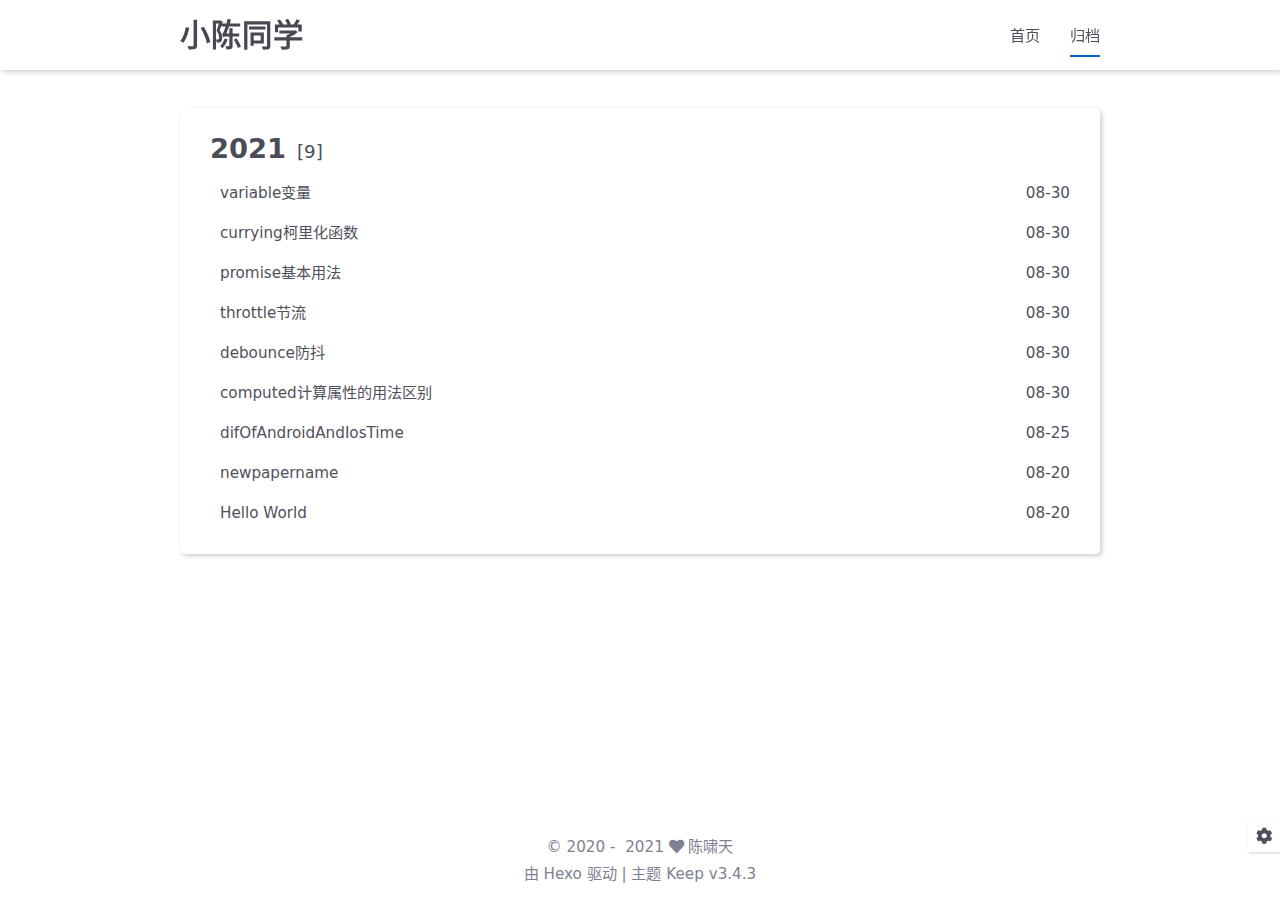
==== commit 07c79d23: "Site updated: 2021-08-30 13:43:52" ====
--- a/archives/index.html
+++ b/archives/index.html
@@ -9,7 +9,7 @@
     
     <title>
         
-            Archive |
+            归档 |
         
         小陈同学
     </title>
@@ -62,7 +62,7 @@
                             <a class=""
                                href="/"
                             >
-                                HOME
+                                首页
                             </a>
                         </li>
                     
@@ -70,7 +70,7 @@
                             <a class="active"
                                href="/archives"
                             >
-                                ARCHIVES
+                                归档
                             </a>
                         </li>
                     
@@ -91,12 +91,12 @@
             
                 <li class="drawer-menu-item flex-center">
                     <a class=""
-                       href="/">HOME</a>
+                       href="/">首页</a>
                 </li>
             
                 <li class="drawer-menu-item flex-center">
                     <a class="active"
-                       href="/archives">ARCHIVES</a>
+                       href="/archives">归档</a>
                 </li>
             
         </ul>
@@ -214,7 +214,7 @@
         </div>
         
         <div class="theme-info info-item">
-            Powered by <a target="_blank" href="https://hexo.io">Hexo</a>&nbsp;|&nbsp;Theme&nbsp;<a class="theme-version" target="_blank" href="https://github.com/XPoet/hexo-theme-keep">Keep v3.4.3</a>
+            由 <a target="_blank" href="https://hexo.io">Hexo</a> 驱动&nbsp;|&nbsp;主题&nbsp;<a class="theme-version" target="_blank" href="https://github.com/XPoet/hexo-theme-keep">Keep v3.4.3</a>
         </div>
         
     </div>
